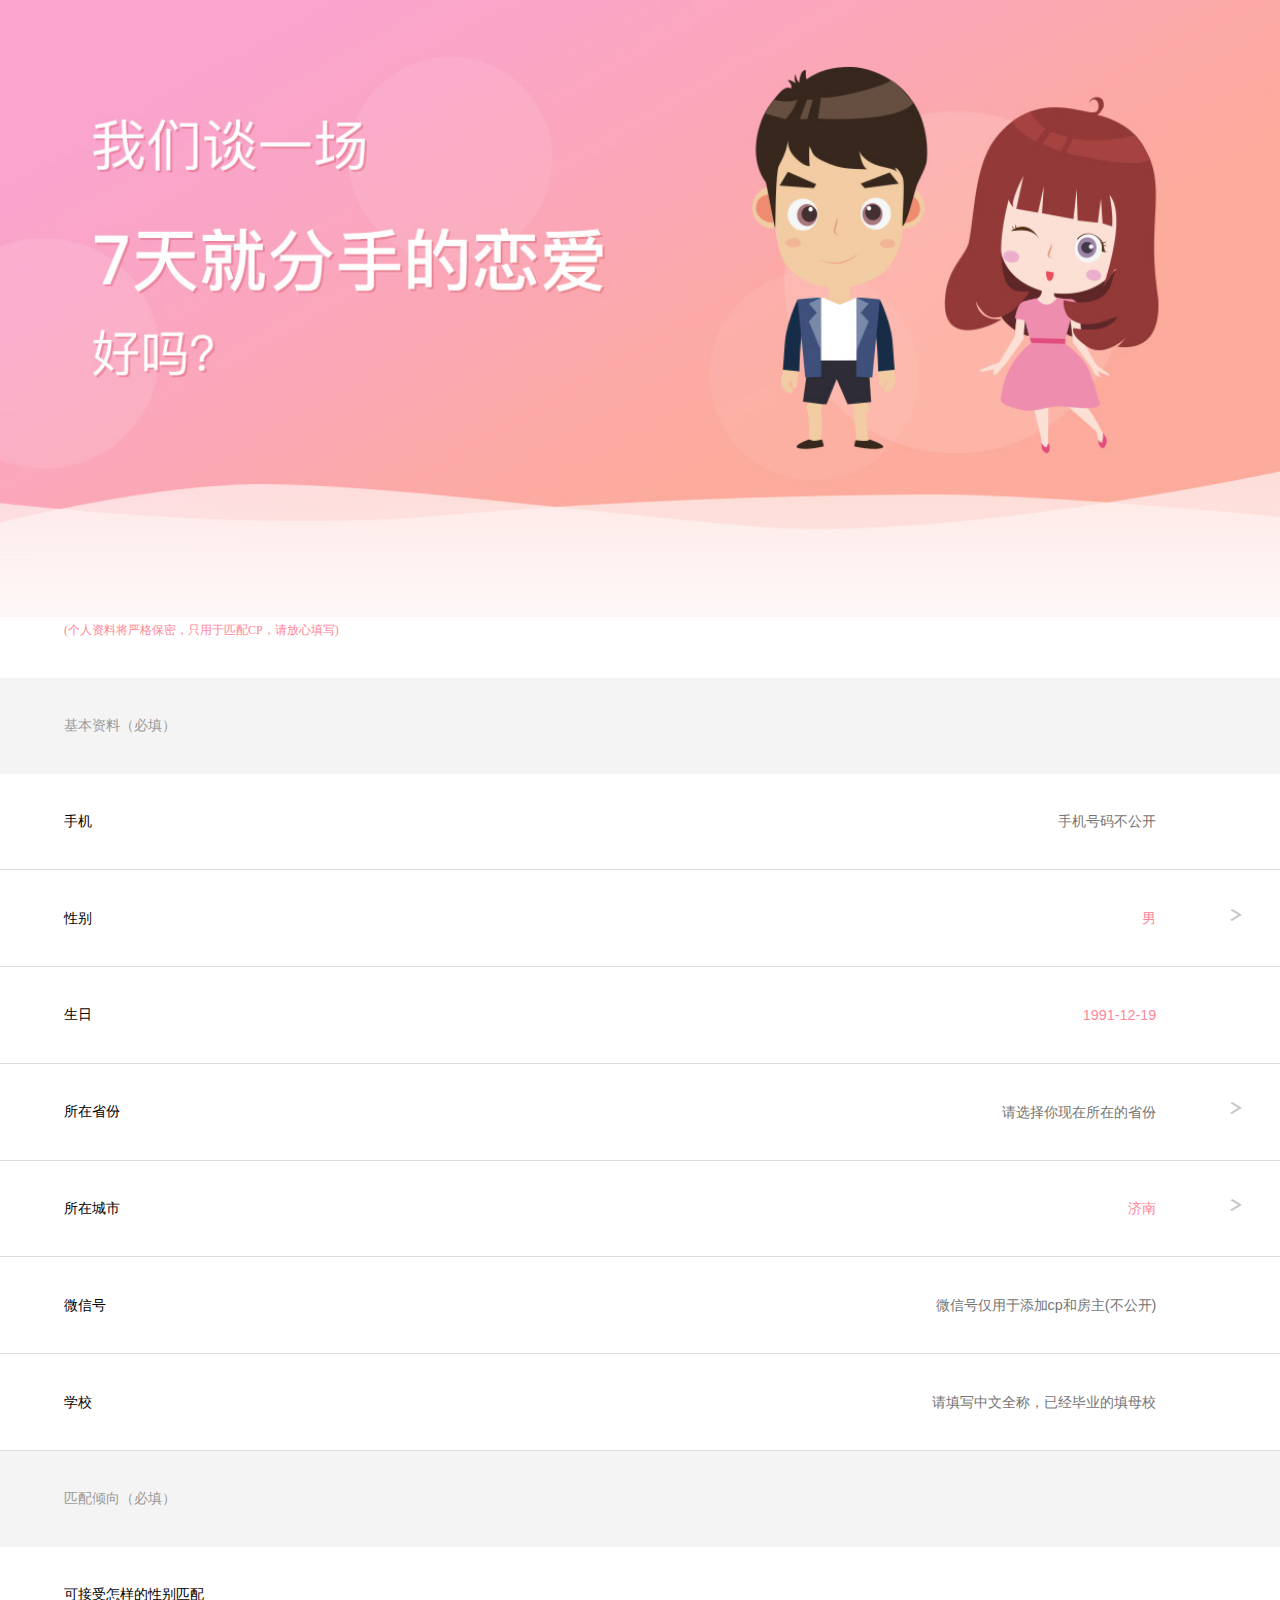
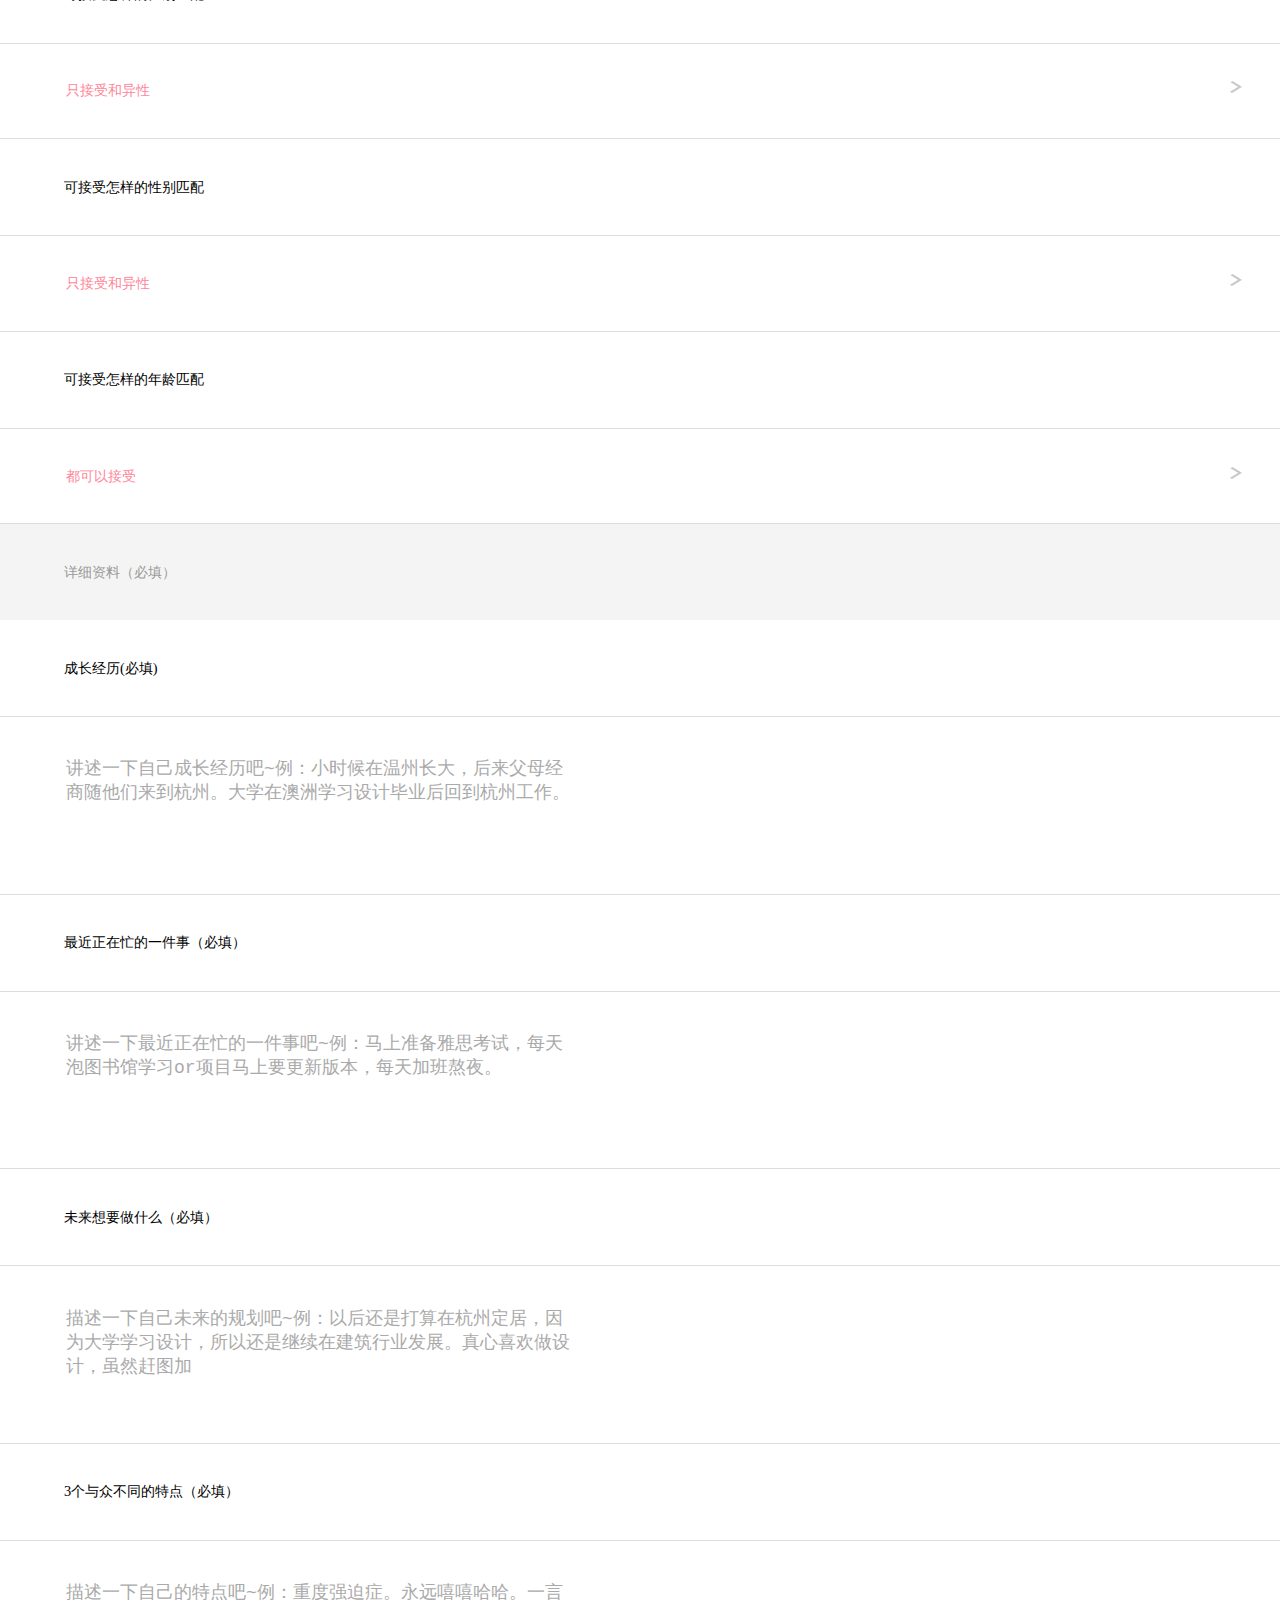
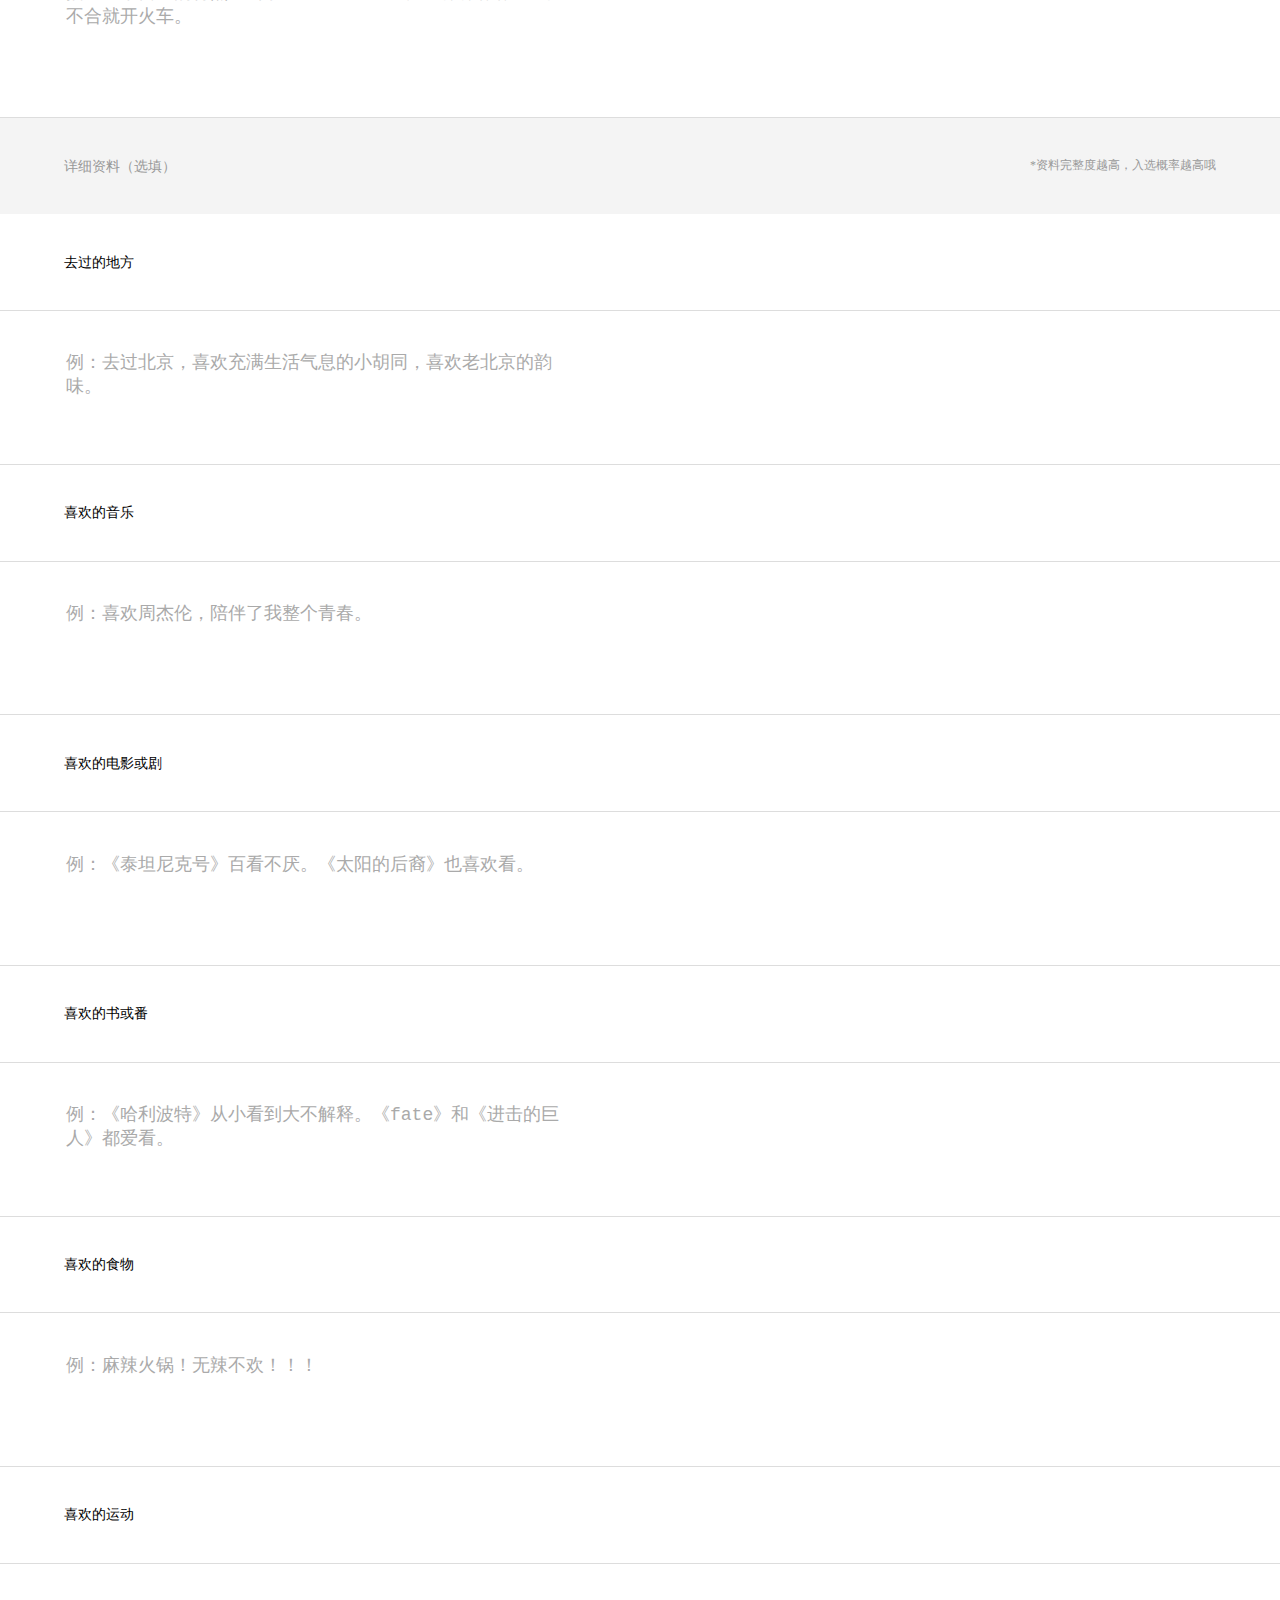
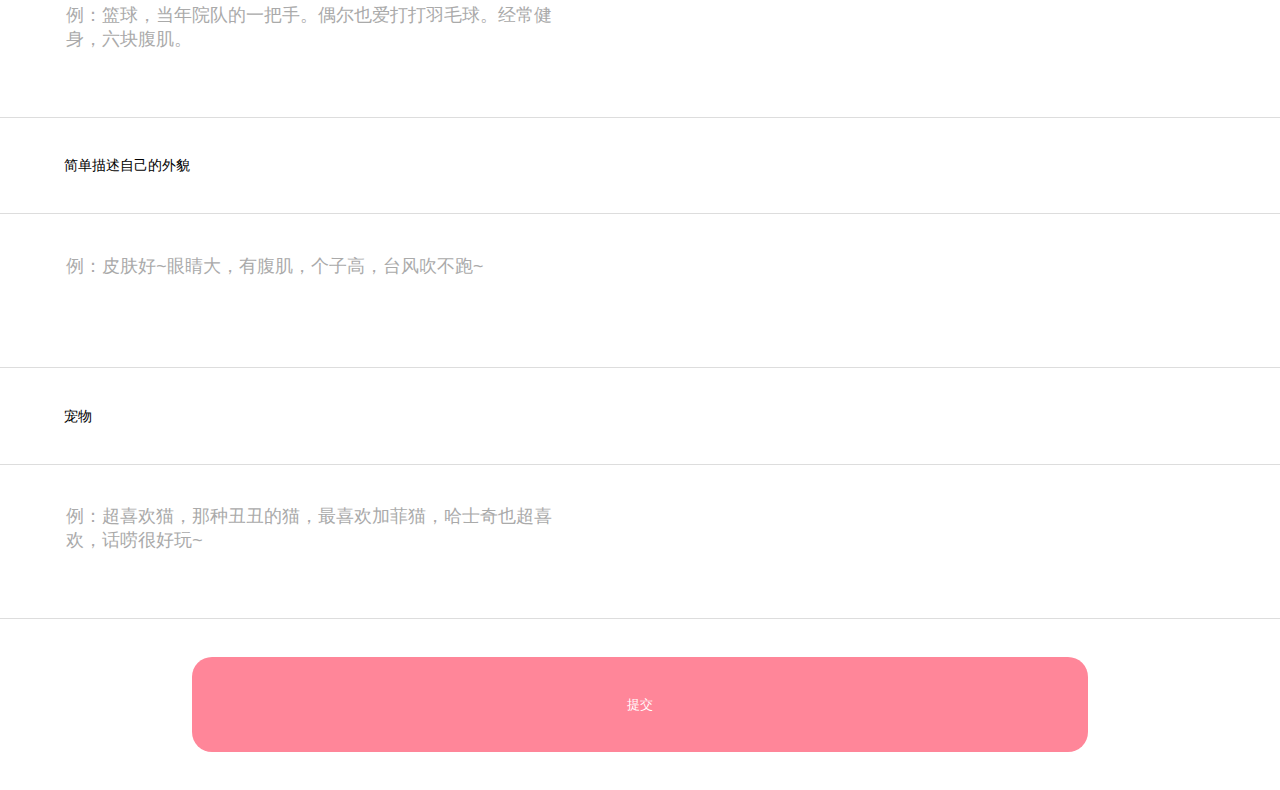
==== informationToFillOut.html @ b763f06e "qtqy" ====
<!DOCTYPE html>
<html>
<head lang="en">
    <meta charset="UTF-8">
    <meta name="viewport"
          content="width=device-width, user-scalable=no, initial-scale=1.0, maximum-scale=1.0, minimum-scale=1.0"/>
    <title>资料填写</title>
    <link rel="stylesheet" href="css/informationToFillOut.css"/>
    <script src="js/severDaysLovers.js"></script>
</head>
<body>
    <header id="head">
        <img src="image/banner.jpg" class="background-pic" alt=""/>
    </header>
    <section id="main">
        <p class="text-pink">(个人资料将严格保密，只用于匹配CP，请放心填写)</p>

        <form action="" id="form">
            <div id="basicInformation">
                <div class="title">基本资料（必填）</div>
                <ul >
                    <li>
                        <label for="phone" class="left">
                            手机
                            <input type="text" name="phone" class="right" id="phone" value="" placeholder="手机号码不公开"/>
                        </label>

                    </li>
                    <li>
                        <label for="gender">
                            性别
                            <input type="text" id="gender" name="gender" class="text-pink" value="男" placeholder=""/>
                        </label>

                        <img src="image/right.png" class="img" alt=""/>
                    </li>
                    <li>
                        <label for="birthday">
                            生日
                            <input type="text" name="birthday" id="birthday" class="text-pink" value="1991-12-19" placeholder=""/>
                        </label>

                    </li>
                    <li>
                        <label for="provinces">
                            所在省份
                            <input type="text" name="provinces" id="provinces" value="" placeholder="请选择你现在所在的省份"/>
                        </label>
                        <img src="image/right.png" class="img" alt=""/>
                    </li>
                    <li>
                        <label for="city">
                            所在城市
                            <input type="text" name="city" id="city" class="text-pink " value="济南" placeholder=""/>
                        </label>
                        <img src="image/right.png" class="img" alt=""/>
                    </li>
                    <li>
                        <label for="weChat">
                            微信号
                            <input type="text" name="weChat" id="weChat" value="" placeholder="微信号仅用于添加cp和房主(不公开)"/>
                        </label>

                    </li>
                    <li>
                        <label for="school">
                            学校
                            <input type="text" name="school" id="school" value="" placeholder="请填写中文全称，已经毕业的填母校"/>
                        </label>

                    </li>
                </ul>
            </div>
            <div id="matchTheTendency">
                <div class="title">匹配倾向（必填）</div>
                <ul >
                    <li>
                        可接受怎样的性别匹配
                    </li>
                    <li>
                        <input type="text" name="genderMatching" id="genderMatching" class="text-pink" value="只接受和异性"/>
                        <img src="image/right.png" class="img" alt=""/>
                    </li>
                    <li>
                        可接受怎样的性别匹配
                    </li>
                    <li>
                        <input type="text"  class="text-pink" value="只接受和异性"/>
                        <img src="image/right.png" class="img" alt=""/>
                    </li>
                    <li>
                        可接受怎样的年龄匹配
                    </li>
                    <li>
                        <input type="text" name="ageMatching" id="ageMatching"  class="text-pink" value="都可以接受"/>
                        <img src="image/right.png" class="img" alt=""/>
                    </li>

                </ul>
            </div>
            <div id="detailedInformationMandatory">
                <div class="title">详细资料（必填）</div>
                <ul >
                    <li>
                        成长经历(必填)
                    </li>
                    <li>
                        <textarea name="experience" id="experience" cols="45" rows="4">讲述一下自己成长经历吧~例：小时候在温州长大，后来父母经商随他们来到杭州。大学在澳洲学习设计毕业后回到杭州工作。
                        </textarea>
                    </li>
                    <li>
                        最近正在忙的一件事（必填）
                    </li>
                    <li>
                        <textarea name="things" id="things" cols="45" rows="4">讲述一下最近正在忙的一件事吧~例：马上准备雅思考试，每天泡图书馆学习or项目马上要更新版本，每天加班熬夜。
                        </textarea>
                    </li>
                    <li>
                        未来想要做什么（必填）
                    </li>
                    <li>
                        <textarea name="future" id="future" cols="45" rows="4">描述一下自己未来的规划吧~例：以后还是打算在杭州定居，因为大学学习设计，所以还是继续在建筑行业发展。真心喜欢做设计，虽然赶图加
                        </textarea>
                    </li>
                    <li>
                        3个与众不同的特点（必填）
                    </li>
                    <li>
                        <textarea name="characteristic" id="characteristic" cols="45" rows="4">描述一下自己的特点吧~例：重度强迫症。永远嘻嘻哈哈。一言不合就开火车。
                        </textarea>
                    </li>
                </ul>
            </div>
            <div id="detailedInformationOptional">
                <div class="title">
                    <span class="left">详细资料（选填）</span>
                    <p class="right">*资料完整度越高，入选概率越高哦</p>
                </div>
                <ul >
                    <li>
                        去过的地方
                    </li>
                    <li>
                        <textarea name="place" id="place" cols="45" rows="3">例：去过北京，喜欢充满生活气息的小胡同，喜欢老北京的韵味。</textarea>
                    </li>
                    <li>
                        喜欢的音乐
                    </li>
                    <li>
                        <textarea name="music" id="music" cols="45" rows="3">例：喜欢周杰伦，陪伴了我整个青春。</textarea>
                    </li>
                    <li>
                        喜欢的电影或剧
                    </li>
                    <li>
                        <textarea name="movie" id="movie" cols="45" rows="3">例：《泰坦尼克号》百看不厌。《太阳的后裔》也喜欢看。</textarea>
                    </li>
                    <li>
                        喜欢的书或番
                    </li>
                    <li>
                        <textarea name="book" id="book" cols="45" rows="3">例：《哈利波特》从小看到大不解释。《fate》和《进击的巨人》都爱看。</textarea>
                    </li>
                    <li>
                        喜欢的食物
                    </li>
                    <li>
                        <textarea name="food" id="food" cols="45" rows="3">例：麻辣火锅！无辣不欢！！！</textarea>
                    </li>
                    <li>
                        喜欢的运动
                    </li>
                    <li>
                        <textarea name="movement" id="movement" cols="45" rows="3">例：篮球，当年院队的一把手。偶尔也爱打打羽毛球。经常健身，六块腹肌。</textarea>
                    </li>
                    <li>
                        简单描述自己的外貌
                    </li>
                    <li>
                        <textarea name="appearance" id="appearance" cols="45" rows="3">例：皮肤好~眼睛大，有腹肌，个子高，台风吹不跑~</textarea>
                    </li>

                    <li>
                        宠物
                    </li>
                    <li>
                        <textarea name="pet" id="pet" cols="45" rows="3">例：超喜欢猫，那种丑丑的猫，最喜欢加菲猫，哈士奇也超喜欢，话唠很好玩~</textarea>
                    </li>
                </ul>
            </div>
            <button>提交</button>
        </form>

    </section>




</body>
</html>
---- css/informationToFillOut.css ----
/*通锟斤拷*/
@charset "utf-8";
/* CSS Document */

ul, li, div, p, body, h1, h2, h3, h4, h5, h6, dl, dt, dd {
    margin: 0;
    padding: 0;
}
li {
    list-style: none;
}
a {
    text-decoration: none;
}
a:link{
    text-decoration: none;
}
/*input {*/
    /*-webkit-appearance: none;*/
    /*outline: none*/
/*}*/
h1, h2, h3, h4, h5,b,i,small{
    font-style: normal;
    font-weight: normal;
}
* {
    outline: none;
    box-sizing: border-box;
}

body{
    margin: 0 auto;
}
html {
    font-size: 12px;
}
.left{
    float: left;
}
.right{
    float: right;
}
@media screen and (max-width:359px) and (orientation:portrait) {
    html { font-size: 64%; }
}
@media screen and (min-width:360px) and (max-width:374px) and (orientation:portrait) {
    html { font-size: 72%; }
}
@media screen and (min-width:384px) and (max-width:399px) and (orientation:portrait) {
    html { font-size: 78%; }
}
@media screen and (min-width:400px) and (max-width:413px) and (orientation:portrait) {
    html { font-size: 82.33%; }
}
@media screen and (min-width:414px) and (max-width:431px) and (orientation:portrait){
    html { font-size: 83%; }
}
@media screen and (min-width:432px) and (max-width:479px) and (orientation:portrait){
    html { font-size:98%; }
}
@media screen and (min-width:480px)and (max-width:639px) and (orientation:portrait){
    html{ font-size:120%;}
}
@media screen and (min-width:640px) and (orientation:portrait){
    html{ font-size:155.33%;}
}
.background-pic{
    background-size:cover;
    background-attachment: fixed;
    width: 100%;
    height: 100%;
    position: relative;
    top:0;
    left:0;
    right:0;
    bottom:0

}
#main{

}
#main>p{
    margin: 0 5%;
    padding-bottom: 3%;
}
.text-pink{
    color: #ff8699;
}

.title{
    background-color:#f4f4f4;
    color: #999;
    /*margin: 0 5%;*/
    padding:3% 5%;
}
#form{
    font-size: 1.2rem;
}
#form li{
    padding: 3% 5%;
    display: flex;
    justify-content: space-between;
    border-bottom: 1px solid #ddd;
    position: relative;
}
#form label{
    width: 95%;
    display: flex;
    justify-content: space-between;
}
ul{
    /*margin: 0 5%;*/
}
.img{
    width: 1rem;
    height: 1rem;
    vertical-align: middle;
    position: absolute;
    right: 3%;
    top: 40%;
}
#basicInformation input{
    width: 73%;

}

input{
    border: none;
    text-align: right;
    font-size: 1.2rem;
}
#matchTheTendency input{
    text-align: left;
}
textarea {
    resize: none;
    border: none;
    color: #aaa;
    font-size: 1.5rem;
    line-height: 2rem;
}
div.title:after{
    content: "";
    display: table;
    clear: both;
}
#detailedInformationOptional p{
    font-size: 1rem;
}
button{
    background-color: #ff8699;
    width: 70%;
    border-radius: 20px;
    margin: 3% 15%;
    list-style-type:none;
    border: none;
    color: #fff;
    padding: 3% 0;
}
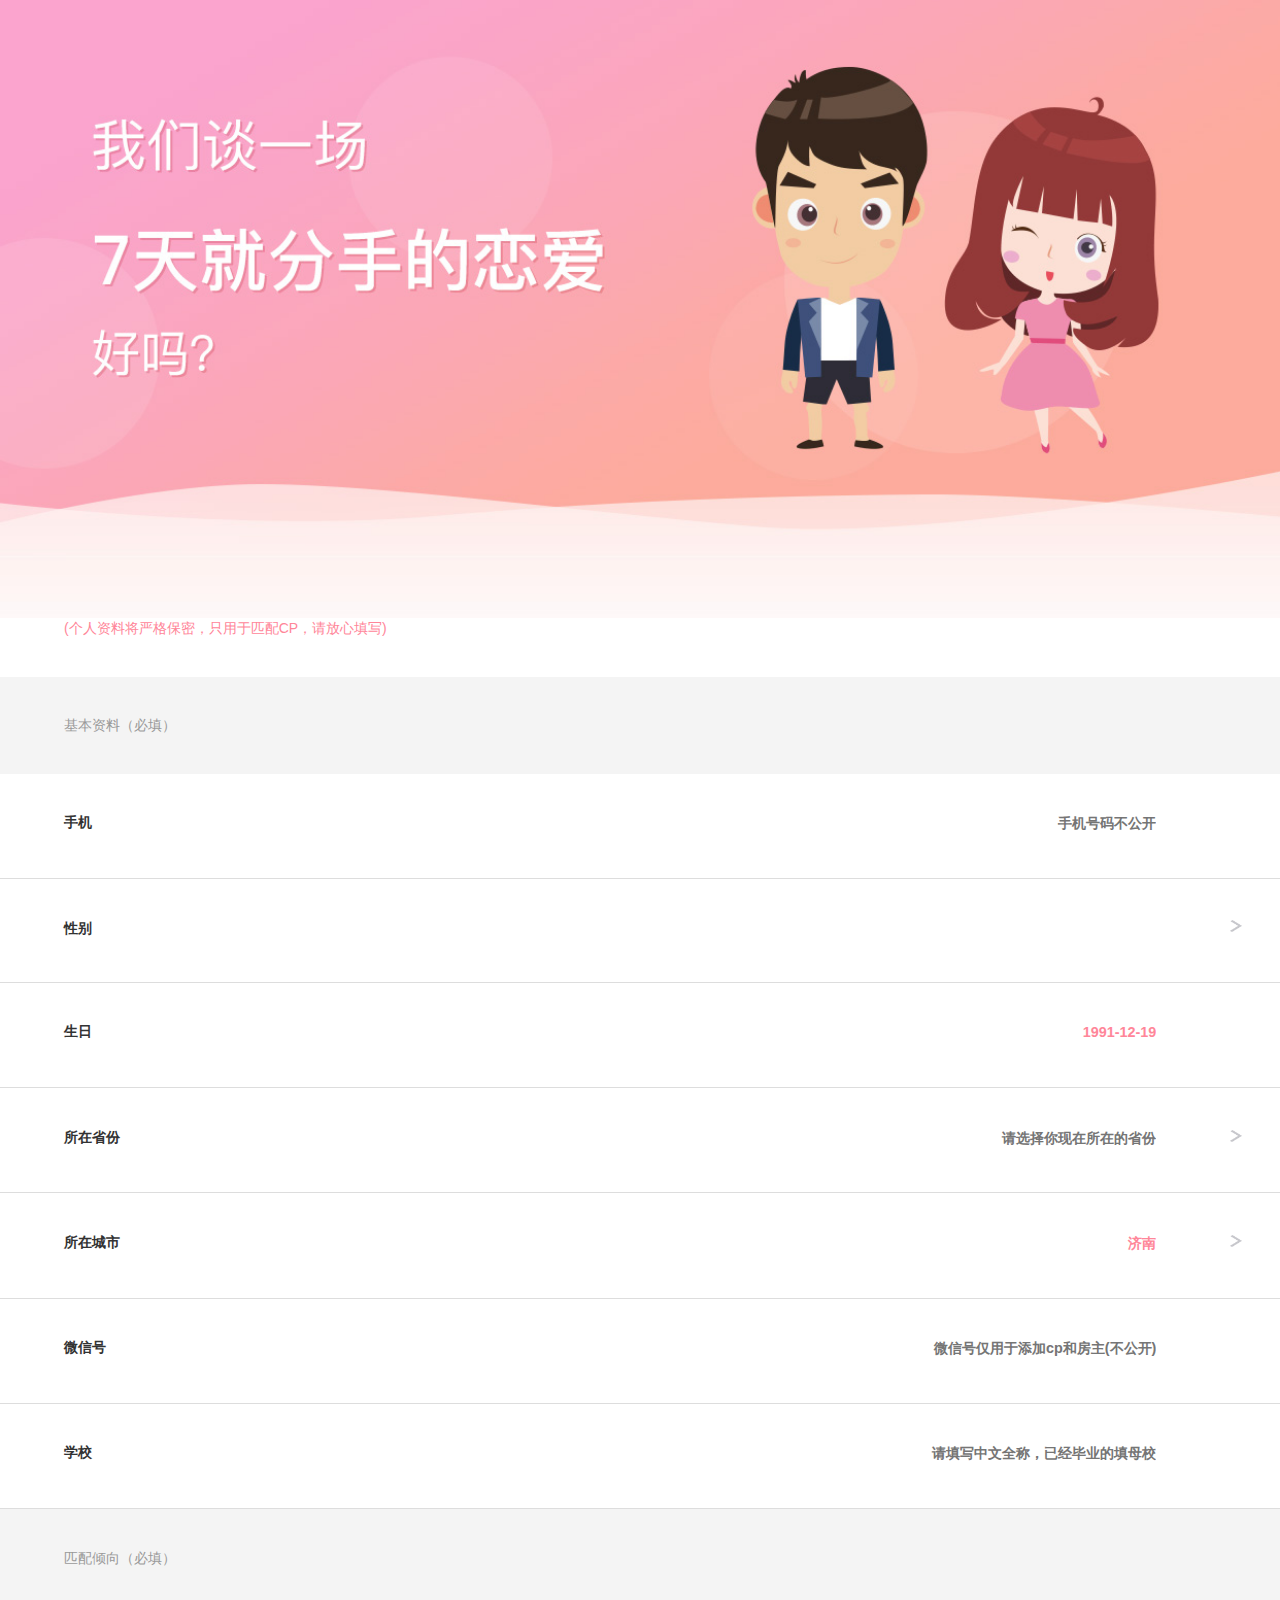
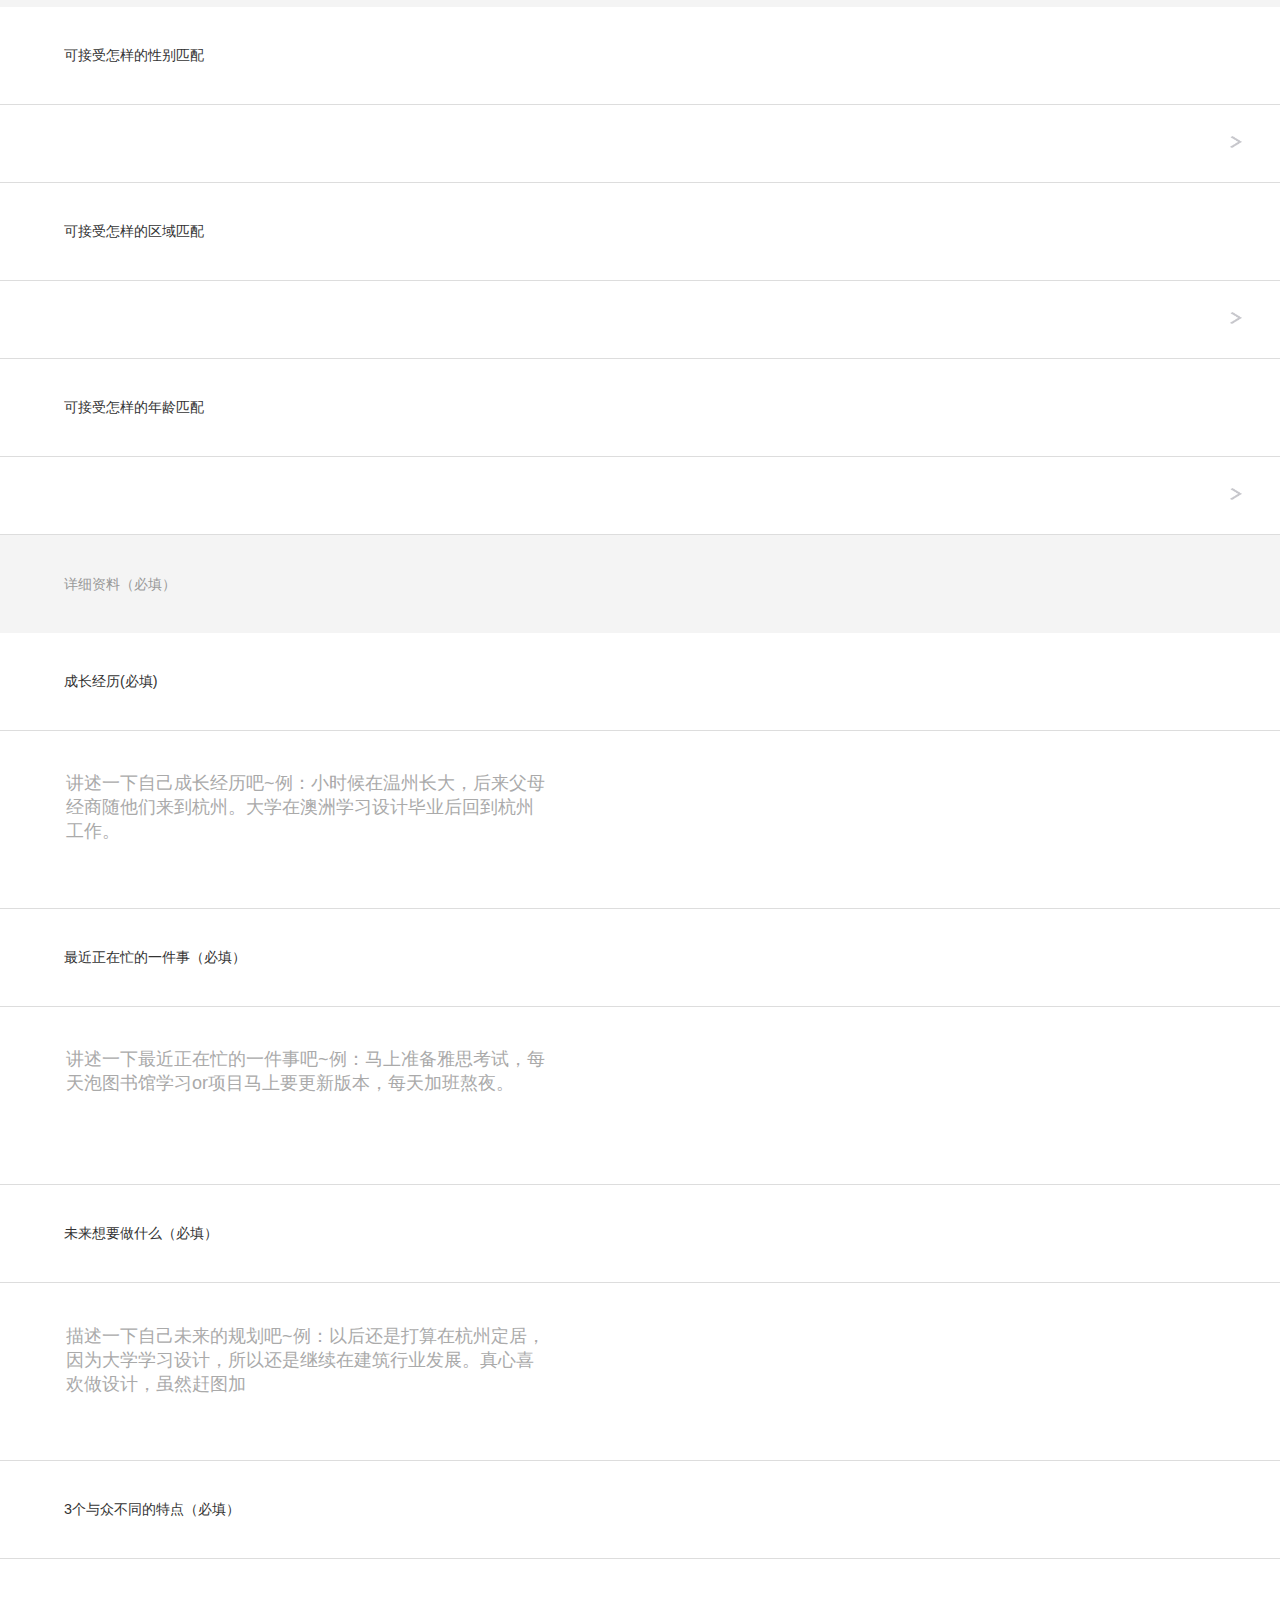
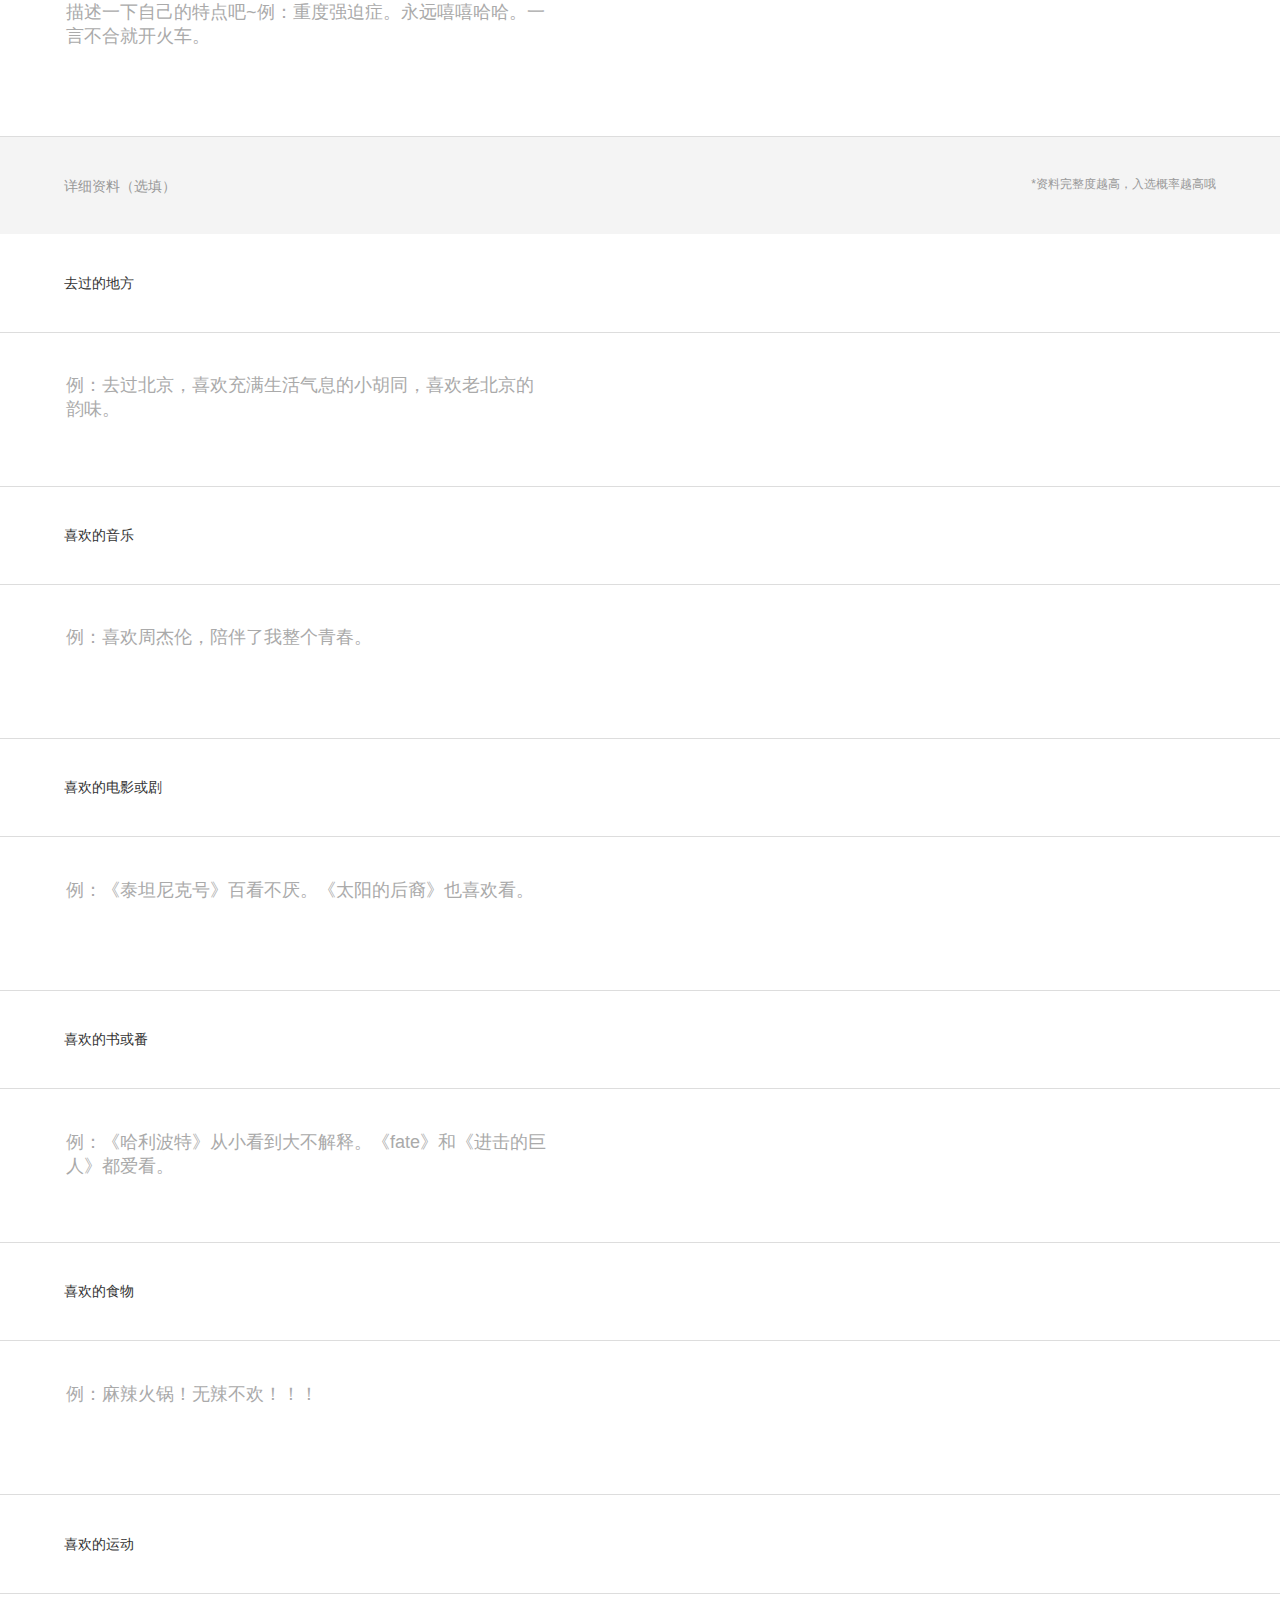
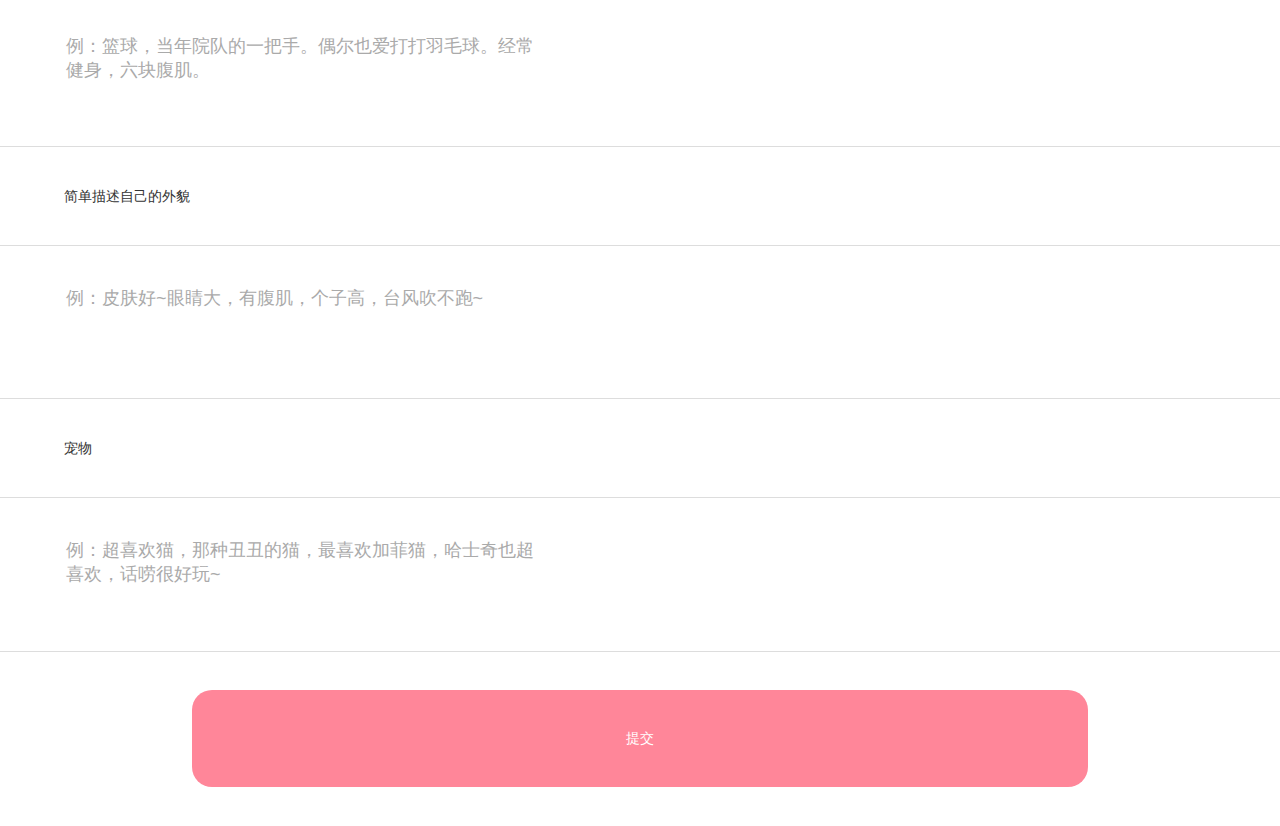
==== commit e40e897f: "qtqy" ====
--- a/informationToFillOut.html
+++ b/informationToFillOut.html
@@ -5,8 +5,10 @@
     <meta name="viewport"
           content="width=device-width, user-scalable=no, initial-scale=1.0, maximum-scale=1.0, minimum-scale=1.0"/>
     <title>资料填写</title>
+    <link rel="stylesheet" href="css/bootstrap.min.css"/>
+    <link rel="stylesheet" href="css/mobiscroll-2.13.2.full.min.css"/>
     <link rel="stylesheet" href="css/informationToFillOut.css"/>
-    <script src="js/severDaysLovers.js"></script>
+
 </head>
 <body>
     <header id="head">
@@ -26,15 +28,20 @@
                         </label>
 
                     </li>
-                    <li>
+                    <li id="sex">
                         <label for="gender">
                             性别
-                            <input type="text" id="gender" name="gender" class="text-pink" value="男" placeholder=""/>
-                        </label>
-
-                        <img src="image/right.png" class="img" alt=""/>
-                    </li>
-                    <li>
+                            <!--<input type="text" id="gender" name="gender" class="text-pink" value="" placeholder=""/>-->
+                            <ul id="sex-list" style="display: none">
+                                <li>男</li>
+                                <li>女</li>
+                            </ul>
+                        </label>
+                        <img src="image/right.png"   class="img" alt=""/>
+
+                    </li>
+
+                    <li id="data">
                         <label for="birthday">
                             生日
                             <input type="text" name="birthday" id="birthday" class="text-pink" value="1991-12-19" placeholder=""/>
@@ -47,6 +54,7 @@
                             <input type="text" name="provinces" id="provinces" value="" placeholder="请选择你现在所在的省份"/>
                         </label>
                         <img src="image/right.png" class="img" alt=""/>
+
                     </li>
                     <li>
                         <label for="city">
@@ -77,23 +85,37 @@
                     <li>
                         可接受怎样的性别匹配
                     </li>
-                    <li>
-                        <input type="text" name="genderMatching" id="genderMatching" class="text-pink" value="只接受和异性"/>
-                        <img src="image/right.png" class="img" alt=""/>
-                    </li>
-                    <li>
-                        可接受怎样的性别匹配
-                    </li>
-                    <li>
-                        <input type="text"  class="text-pink" value="只接受和异性"/>
-                        <img src="image/right.png" class="img" alt=""/>
+                    <li id="genderMatching">
+                        <!--<input type="text" name="genderMatching"  class="text-pink" value="只接受和异性"/>-->
+                        <img src="image/right.png" class="img" alt=""/>
+                        <ul id="gender-list" style="display: none">
+                            <li>只接受和异性</li>
+                            <li>只接受和同性</li>
+                        </ul>
+                    </li>
+                    <li>
+                        可接受怎样的区域匹配
+                    </li>
+                    <li id="area">
+                        <!--<input type="text"  name="area" id="area" class="text-pink" value="都可以接受"/>-->
+                        <img src="image/right.png" class="img" alt=""/>
+                        <ul id="area-list" style="display: none">
+                            <li>都可以接受</li>
+                            <li>只接受同城</li>
+                            <li>只接受异地</li>
+                        </ul>
                     </li>
                     <li>
                         可接受怎样的年龄匹配
                     </li>
-                    <li>
-                        <input type="text" name="ageMatching" id="ageMatching"  class="text-pink" value="都可以接受"/>
-                        <img src="image/right.png" class="img" alt=""/>
+                    <li id="ageMatching">
+                        <!--<input type="text" name="ageMatching" id="ageMatching"  class="text-pink" value="都可以接受"/>-->
+                        <img src="image/right.png" class="img" alt=""/>
+                        <ul id="age-list" style="display: none">
+                            <li>都可以接受</li>
+                            <li>只接受比自己大的</li>
+                            <li>只接受比自己小的</li>
+                        </ul>
                     </li>
 
                 </ul>
@@ -188,13 +210,16 @@
                     </li>
                 </ul>
             </div>
-            <button>提交</button>
+            <button type="submit">提交</button>
         </form>
 
     </section>
 
 
-
+    <script type="text/javascript" src="js/jquery-1.12.3.min.js"></script>
+    <script type="text/javascript" src="js/bootstrap.min.js"> </script>
+    <script type="text/javascript" src="js/mobiscroll-2.13.2.full.min.js"> </script>
+    <script type="text/javascript" src="js/severDaysLovers.js"></script>
 
 </body>
 </html>--- a/css/mobiscroll-2.13.2.full.min.css
+++ b/css/mobiscroll-2.13.2.full.min.css
@@ -0,0 +1,3 @@
+/*! Mobiscroll v2.13.2 | (c) 2011, 2014 Acid Media, Inc. */
+
+.dw-trans .dw-persp{overflow:hidden;-webkit-perspective:1000px;-moz-perspective:1000px;perspective:1000px}.dw-trans .dw,.dw-trans .dwo{-webkit-animation-fill-mode:forwards;-webkit-animation-duration:200ms;-moz-animation-fill-mode:forwards;-moz-animation-duration:200ms;animation-fill-mode:forwards;animation-duration:200ms}.dw-trans .dwo{-webkit-backface-visibility:hidden}.dw-in .dw{-webkit-animation-timing-function:ease-out;-moz-animation-timing-function:ease-out;animation-timing-function:ease-out}.dw-out .dw{-webkit-animation-timing-function:ease-in;-moz-animation-timing-function:ease-in;animation-timing-function:ease-in}.dw-in .dwo{-webkit-animation-name:dw-f-in;-moz-animation-name:dw-f-in;animation-name:dw-f-in}.dw-out .dwo{-webkit-animation-name:dw-f-out;-moz-animation-name:dw-f-out;animation-name:dw-f-out}.dw-fade,.dw-flip,.dw-slidedown,.dw-slidehorizontal,.dw-slideup,.dw-slidevertical,.dw-swing{-webkit-backface-visibility:hidden;-webkit-transform:translateX(0);-moz-backface-visibility:hidden;-moz-transform:translateX(0);backface-visibility:hidden;transform:translateX(0)}.dw-fade,.dw-slidedown,.dw-slidehorizontal,.dw-slideup,.dw-slidevertical,.dw-swing{-webkit-transform-origin:0 0;-moz-transform-origin:0 0;transform-origin:0 0}.dw-flip,.dw-pop{-webkit-transform-origin:50% 50%;-moz-transform-origin:50% 50%;transform-origin:50% 50%}.dw-in .dw-pop{opacity:1;-webkit-animation-name:dw-p-in;-webkit-transform:scale(1);-moz-animation-name:dw-p-in;-moz-transform:scale(1);transform:scale(1);animation-name:dw-p-in}.dw-out .dw-pop{opacity:0;-webkit-animation-name:dw-p-out;-moz-animation-name:dw-p-out;animation-name:dw-p-out}.dw-in .dw-flip{opacity:1;-webkit-animation-name:dw-fl-in;-webkit-transform:scale(1);-moz-animation-name:dw-fl-in;-moz-transform:scale(1);animation-name:dw-fl-in;transform:scale(1)}.dw-out .dw-flip{opacity:0;animation-name:dw-fl-out;-webkit-animation-name:dw-fl-out;-moz-animation-name:dw-fl-out}.dw-in .dw-swing{opacity:1;-webkit-animation-name:dw-sw-in;-webkit-transform:scale(1);-moz-animation-name:dw-sw-in;-moz-transform:scale(1);transform:scale(1);animation-name:dw-sw-in}.dw-out .dw-swing{opacity:0;-webkit-animation-name:dw-sw-out;-moz-animation-name:dw-sw-out;animation-name:dw-sw-out}.dw-in .dw-slidehorizontal{opacity:1;-webkit-animation-name:dw-sh-in;-webkit-transform:scale(1);-moz-animation-name:dw-sh-in;-moz-transform:scale(1);transform:scale(1);animation-name:dw-sh-in}.dw-out .dw-slidehorizontal{opacity:0;-webkit-animation-name:dw-sh-out;-moz-animation-name:dw-sh-out;animation-name:dw-sh-out}.dw-in .dw-slidevertical{opacity:1;-webkit-animation-name:dw-sv-in;-webkit-transform:scale(1);-moz-animation-name:dw-sv-in;-moz-transform:scale(1);animation-name:dw-sv-in;transform:scale(1)}.dw-out .dw-slidevertical{opacity:0;-webkit-animation-name:dw-sv-out;-moz-animation-name:dw-sv-out;animation-name:dw-sv-out}.dw-in .dw-slidedown{-webkit-animation-name:dw-sd-in;-webkit-transform:scale(1);-moz-animation-name:dw-sd-in;-moz-transform:scale(1);animation-name:dw-sd-in;transform:scale(1)}.dw-out .dw-slidedown{animation-name:dw-sd-out;-webkit-animation-name:dw-sd-out;-webkit-transform:translateY(-100%);-moz-animation-name:dw-sd-out;-moz-transform:translateY(-100%)}.dw-in .dw-slideup{-webkit-animation-name:dw-su-in;-webkit-transform:scale(1);-moz-animation-name:dw-su-in;-moz-transform:scale(1);transform:scale(1);animation-name:dw-su-in}.dw-out .dw-slideup{animation-name:dw-su-out;-webkit-animation-name:dw-su-out;-webkit-transform:translateY(100%);-moz-animation-name:dw-su-out;-moz-transform:translateY(100%)}.dw-in .dw-fade{opacity:1;-webkit-animation-name:dw-f-in;-moz-animation-name:dw-f-in;animation-name:dw-f-in}.dw-out .dw-fade{opacity:0;-webkit-animation-name:dw-f-out;-moz-animation-name:dw-f-out;animation-name:dw-f-out}@keyframes dw-f-in{from{opacity:0}to{opacity:1}}@-webkit-keyframes dw-f-in{from{opacity:0}to{opacity:1}}@-moz-keyframes dw-f-in{from{opacity:0}to{opacity:1}}@keyframes dw-f-out{from{visibility:visible;opacity:1}to{opacity:0}}@-webkit-keyframes dw-f-out{from{visibility:visible;opacity:1}to{opacity:0}}@-moz-keyframes dw-f-out{from{visibility:visible;opacity:1}to{opacity:0}}@keyframes dw-p-in{from{opacity:0;transform:scale(0.8)}to{opacity:1;transform:scale(1)}}@-webkit-keyframes dw-p-in{from{opacity:0;-webkit-transform:scale(0.8)}to{opacity:1;-webkit-transform:scale(1)}}@-moz-keyframes dw-p-in{from{opacity:0;-moz-transform:scale(0.8)}to{opacity:1;-moz-transform:scale(1)}}@keyframes dw-p-out{from{opacity:1;transform:scale(1)}to{opacity:0;transform:scale(0.8)}}@-webkit-keyframes dw-p-out{from{opacity:1;-webkit-transform:scale(1)}to{opacity:0;-webkit-transform:scale(0.8)}}@-moz-keyframes dw-p-out{from{opacity:1;-moz-transform:scale(1)}to{opacity:0;-moz-transform:scale(0.8)}}@keyframes dw-fl-in{from{opacity:0;transform:rotateY(90deg)}to{opacity:1;transform:rotateY(0)}}@-webkit-keyframes dw-fl-in{from{opacity:0;-webkit-transform:rotateY(90deg)}to{opacity:1;-webkit-transform:rotateY(0)}}@-moz-keyframes dw-fl-in{from{opacity:0;-moz-transform:rotateY(90deg)}to{opacity:1;-moz-transform:rotateY(0)}}@keyframes dw-fl-out{from{opacity:1;transform:rotateY(0deg)}to{opacity:0;transform:rotateY(-90deg)}}@-webkit-keyframes dw-fl-out{from{opacity:1;-webkit-transform:rotateY(0deg)}to{opacity:0;-webkit-transform:rotateY(-90deg)}}@-moz-keyframes dw-fl-out{from{opacity:1;-moz-transform:rotateY(0deg)}to{opacity:0;-moz-transform:rotateY(-90deg)}}@keyframes dw-sw-in{from{opacity:0;transform:rotateY(-90deg)}to{opacity:1;transform:rotateY(0deg)}}@-webkit-keyframes dw-sw-in{from{opacity:0;-webkit-transform:rotateY(-90deg)}to{opacity:1;-webkit-transform:rotateY(0deg)}}@-moz-keyframes dw-sw-in{from{opacity:0;-moz-transform:rotateY(-90deg)}to{opacity:1;-moz-transform:rotateY(0deg)}}@keyframes dw-sw-out{from{opacity:1;transform:rotateY(0deg)}to{opacity:0;transform:rotateY(-90deg)}}@-webkit-keyframes dw-sw-out{from{opacity:1;-webkit-transform:rotateY(0deg)}to{opacity:0;-webkit-transform:rotateY(-90deg)}}@-moz-keyframes dw-sw-out{from{opacity:1;-moz-transform:rotateY(0deg)}to{opacity:0;-moz-transform:rotateY(-90deg)}}@keyframes dw-sh-in{from{opacity:0;transform:translateX(-100%)}to{opacity:1;transform:translateX(0)}}@-webkit-keyframes dw-sh-in{from{opacity:0;-webkit-transform:translateX(-100%)}to{opacity:1;-webkit-transform:translateX(0)}}@-moz-keyframes dw-sh-in{from{opacity:0;-moz-transform:translateX(-100%)}to{opacity:1;-moz-transform:translateX(0)}}@keyframes dw-sh-out{from{opacity:1;transform:translateX(0)}to{opacity:0;transform:translateX(100%)}}@-webkit-keyframes dw-sh-out{from{opacity:1;-webkit-transform:translateX(0)}to{opacity:0;-webkit-transform:translateX(100%)}}@-moz-keyframes dw-sh-out{from{opacity:1;-moz-transform:translateX(0)}to{opacity:0;-moz-transform:translateX(100%)}}@keyframes dw-sv-in{from{opacity:0;transform:translateY(-100%)}to{opacity:1;transform:translateY(0)}}@-webkit-keyframes dw-sv-in{from{opacity:0;-webkit-transform:translateY(-100%)}to{opacity:1;-webkit-transform:translateY(0)}}@-moz-keyframes dw-sv-in{from{opacity:0;-moz-transform:translateY(-100%)}to{opacity:1;-moz-transform:translateY(0)}}@keyframes dw-sv-out{from{opacity:1;transform:translateY(0)}to{opacity:0;transform:translateY(100%)}}@-webkit-keyframes dw-sv-out{from{opacity:1;-webkit-transform:translateY(0)}to{opacity:0;-webkit-transform:translateY(100%)}}@-moz-keyframes dw-sv-out{from{opacity:1;-moz-transform:translateY(0)}to{opacity:0;-moz-transform:translateY(100%)}}@keyframes dw-sd-in{from{transform:translateY(-100%)}to{transform:translateY(0)}}@-webkit-keyframes dw-sd-in{from{opacity:1;-webkit-transform:translateY(-100%)}to{opacity:1;-webkit-transform:translateY(0)}}@-moz-keyframes dw-sd-in{from{-moz-transform:translateY(-100%)}to{-moz-transform:translateY(0)}}@keyframes dw-sd-out{from{transform:translateY(0)}to{transform:translateY(-100%)}}@-webkit-keyframes dw-sd-out{from{opacity:1;-webkit-transform:translateY(0)}to{opacity:1;-webkit-transform:translateY(-100%)}}@-moz-keyframes dw-sd-out{from{-moz-transform:translateY(0)}to{-moz-transform:translateY(-100%)}}@keyframes dw-su-in{from{transform:translateY(100%)}to{transform:translateY(0)}}@-webkit-keyframes dw-su-in{from{opacity:1;-webkit-transform:translateY(100%)}to{opacity:1;-webkit-transform:translateY(0)}}@-moz-keyframes dw-su-in{from{-moz-transform:translateY(100%)}to{-moz-transform:translateY(0)}}@keyframes dw-su-out{from{transform:translateY(0)}to{transform:translateY(100%)}}@-webkit-keyframes dw-su-out{from{opacity:1;-webkit-transform:translateY(0)}to{opacity:1;-webkit-transform:translateY(100%)}}@-moz-keyframes dw-su-out{from{-moz-transform:translateY(0)}to{-moz-transform:translateY(100%)}}.dw,.dwo{-webkit-tap-highlight-color:rgba(0,0,0,0)}.dw{max-width:98%;position:absolute;top:0;left:0;z-index:2;font-size:12px;text-shadow:none;-webkit-user-select:none;-moz-user-select:none;-ms-user-select:none;-ms-touch-action:none;user-select:none}.dw:focus{outline:0}.dw-rtl{direction:rtl}.dw,.dwbc{-webkit-box-sizing:border-box;-moz-box-sizing:border-box;box-sizing:border-box}.dwwr{min-width:170px;zoom:1;overflow:hidden;text-align:center;font-family:arial,verdana,sans-serif}.dw-persp,.dwo{width:100%;height:100%;position:absolute;top:0;left:0}.dw-persp{z-index:99998}.dwo{z-index:1;background:#000;background:rgba(0,0,0,.7);filter:Alpha(Opacity=70)}.dw-liq .dw{max-width:100%}.dw-bottom .dw,.dw-top .dw{width:100%;max-width:100%}.dw-inline .dw{position:static;display:inline-block;max-width:100%}.dw-inline.dw-liq .dw-persp .dw{display:block}.dw-inline .dw-persp{position:static}.dw-bubble .dw{margin:20px 0}.dw-bubble .dw-arrw{position:absolute;left:0;width:100%}.dw-bubble-top .dw-arrw{bottom:-36px}.dw-bubble-bottom .dw-arrw{top:-36px}.dw-bubble .dw-arrw-i{margin:0 30px;position:relative;height:36px}.dw-bubble .dw-arr{display:block}.dw-arr{display:none;position:absolute;left:0;width:0;height:0;border-width:18px;border-style:solid;margin-left:-18px}.dw-bubble-bottom .dw-arr{top:0}.dw-bubble-top .dw-arr{bottom:0}.dw-hidden{width:0;height:0;margin:0;padding:0;border:0;overflow:hidden}.dwb{overflow:hidden;display:block;text-decoration:none;white-space:nowrap;text-overflow:ellipsis;vertical-align:top}.dwb-e{cursor:pointer}.dwb-d{cursor:default}.dwbc{display:table;width:100%;text-align:center}.dwbw{vertical-align:top;display:table-cell;position:relative;z-index:5}.mbsc-mobiscroll .dwwr{min-width:220px;background:#f7f7f7;color:#454545;font-size:16px}.mbsc-mobiscroll .dwv{padding-top:.6666em;color:#4eccc4;font-size:.75em;text-transform:uppercase;line-height:2em}.mbsc-mobiscroll .dwbc{display:block;overflow:hidden;text-align:right;padding:0 .5em .5em}.mbsc-mobiscroll .dwbw{display:block;float:right}.mbsc-mobiscroll .dw-rtl .dwbw{float:left}.mbsc-mobiscroll .dwb{height:2.5em;line-height:2.5em;padding:0 1em;color:#4eccc4;text-transform:uppercase}.mbsc-mobiscroll .dwb-a{background:rgba(78,204,196,.3)}.mbsc-mobiscroll .dw-bubble-bottom .dw-arr{border-color:transparent transparent #f7f7f7}.mbsc-mobiscroll .dw-bubble-top .dw-arr{border-color:#f7f7f7 transparent transparent}.mbsc-android .dw{border:2px solid #555}.mbsc-android .dwv{padding:10px;border-bottom:1px solid #333;font-size:14px}.mbsc-android .dwwr{color:#fff;background:#000}.mbsc-android .dwbc{padding:4px 2px;background:#9c9c9c}.mbsc-android .dwb{height:40px;line-height:40px;padding:0 15px;margin:0 2px;font-size:14px;color:#000;background:#ccc;background:-webkit-gradient(linear,left bottom,left top,from(#ccc),to(#eee));background:-webkit-linear-gradient(#eee,#ccc);background:-moz-linear-gradient(#eee,#ccc);background:linear-gradient(#eee,#ccc);-webkit-box-shadow:0 1px 3px rgba(0,0,0,.5);box-shadow:0 1px 3px rgba(0,0,0,.5)}.mbsc-android .dw .dwb-a{background:#ffb25a;background:-webkit-gradient(linear,left bottom,left top,from(#ef6100),to(#ffb25a));background:-webkit-linear-gradient(#ffb25a,#ef6100);background:-moz-linear-gradient(#ffb25a,#ef6100);background:linear-gradient(#ffb25a,#ef6100)}.mbsc-android .dw-bubble-bottom .dw-arr{border-color:transparent transparent #000}.mbsc-android .dw-bubble-top .dw-arr{border-color:#9c9c9c transparent transparent}.mbsc-android.dw-bottom .dw,.mbsc-android.dw-top .dw{border-right:0;border-left:0}.mbsc-android.dw-top .dw{border-top:0}.mbsc-android.dw-bottom .dw{border-bottom:0}.mbsc-android-holo .dwwr{background:#292829;color:#fff;-webkit-border-radius:3px;border-radius:3px}.mbsc-android-holo .dwv{color:#31b6e7;line-height:36px;border-bottom:2px solid #31b6e7;font-size:18px}.mbsc-android-holo .dwbc{border-top:1px solid #424542}.mbsc-android-holo .dwb{height:36px;line-height:36px;color:#fff;font-size:14px}.mbsc-android-holo .dwb-a{background:#29799c}.mbsc-android-holo .dwbw .dwb{border-left:1px solid #424542}.mbsc-android-holo .dwbw:first-child .dwb{border:0;-webkit-border-radius:0 0 0 3px;border-radius:0 0 0 3px}.mbsc-android-holo .dwbw:last-child .dwb{-webkit-border-radius:0 0 3px;border-radius:0 0 3px}.mbsc-android-holo .dw-rtl .dwbw .dwb{border:0;border-right:1px solid #424542}.mbsc-android-holo .dw-rtl .dwbw:last-child .dwb{-webkit-border-radius:0 0 0 3px;border-radius:0 0 0 3px}.mbsc-android-holo .dw-rtl .dwbw:first-child .dwb{border:0;-webkit-border-radius:0 0 3px;border-radius:0 0 3px}.mbsc-android-holo.dw-bottom .dwbw .dwb,.mbsc-android-holo.dw-bottom .dwwr,.mbsc-android-holo.dw-liq .dwbw .dwb,.mbsc-android-holo.dw-liq .dwwr,.mbsc-android-holo.dw-top .dwbw .dwb,.mbsc-android-holo.dw-top .dwwr{-webkit-border-radius:0;border-radius:0}.mbsc-android-holo .dw-bubble-bottom .dw-arr{border-color:transparent transparent #292829}.mbsc-android-holo .dw-bubble-top .dw-arr{border-color:#292829 transparent transparent}.mbsc-android-holo-light .dwwr{background:#f5f5f5;color:#000}.mbsc-android-holo-light .dwbc{border-top:1px solid #dbdbdb}.mbsc-android-holo-light .dwb{color:#000}.mbsc-android-holo-light .dwb-a{color:#fff}.mbsc-android-holo-light .dwbw .dwb{border-left:1px solid #dbdbdb}.mbsc-android-holo-light .dwbw:first-child .dwb{border:0}.mbsc-android-holo-light .dw-rtl .dwbw .dwb{border:0;border-right:1px solid #dbdbdb}.mbsc-android-holo-light .dw-rtl .dwbw:first-child .dwb{border:0}.mbsc-android-holo-light .dw-bubble-bottom .dw-arr{border-color:transparent transparent #f5f5f5}.mbsc-android-holo-light .dw-bubble-top .dw-arr{border-color:#f5f5f5 transparent transparent}.mbsc-ios .dw{min-width:134px;border:1px solid #2d3034}.mbsc-ios .dwo{background:0 0}.mbsc-ios .dwwr{position:relative;padding:0 6px;margin-top:40px;background:-webkit-gradient(linear,left top,left bottom,from(#9f9fa6),color-stop(0.5,#484a55),color-stop(0.5,#272836),to(#282a39));background:-webkit-linear-gradient(#9f9fa6,#484a55 50%,#272836 50%,#282a39);background:-moz-linear-gradient(#9f9fa6,#484a55 50%,#272836 50%,#282a39);background:linear-gradient(#9f9fa6,#484a55 50%,#272836 50%,#282a39);background-color:#9f9fa6;background-repeat:no-repeat;color:#fff;overflow:visible}.mbsc-ios.dw-nobtn .dwwr{margin-top:0}.mbsc-ios .dwv{width:0;height:0;margin:0;padding:0;border:0;overflow:hidden}.mbsc-ios .dwbc{display:block;position:absolute;top:-40px;left:0;width:100%;height:28px;padding:5px 0;background:#454545;background:-webkit-gradient(linear,left top,left bottom,from(rgba(69,69,69,.7)),color-stop(0.5,rgba(37,37,37,.7)),color-stop(0.5,rgba(16,16,16,.7)),to(rgba(0,0,0,.7)));background:-webkit-linear-gradient(rgba(69,69,69,.7),rgba(37,37,37,.7)50%,rgba(16,16,16,.7)50%,rgba(0,0,0,.7));background:-moz-linear-gradient(rgba(69,69,69,.7),rgba(37,37,37,.7)50%,rgba(16,16,16,.7)50%,rgba(0,0,0,.7));background:linear-gradient(rgba(69,69,69,.7),rgba(37,37,37,.7)50%,rgba(16,16,16,.7)50%,rgba(0,0,0,.7));border-bottom:1px solid #888;border-bottom:1px solid rgba(255,255,255,.5);border-top:1px solid #888;border-top:1px solid rgba(255,255,255,.5);-webkit-box-sizing:content-box;-moz-box-sizing:content-box;box-sizing:content-box}.mbsc-ios .dwb{margin:0 5px;padding:0 10px;display:inline-block;font-size:12px;font-weight:700;height:26px;line-height:26px;color:#fff;border:1px solid #1f1f1f;background:#1a1a1a;background:-webkit-gradient(linear,left top,left bottom,from(#7b7b7b),color-stop(0.5,#1a1a1a),color-stop(0.5,#000));background:-webkit-linear-gradient(#7b7b7b,#1a1a1a 50%,#000 50%);background:-moz-linear-gradient(#7b7b7b,#1a1a1a 50%,#000 50%);background:linear-gradient(#7b7b7b,#1a1a1a 50%,#000 50%);-webkit-border-radius:5px;-webkit-box-shadow:0 1px 0 rgba(255,255,255,.3);border-radius:5px;box-shadow:0 1px 0 rgba(255,255,255,.3)}.mbsc-ios .dwb-s .dwb{border:1px solid #194aab;background:#194aab;background:-webkit-gradient(linear,left top,left bottom,from(#82aaff),color-stop(0.5,#3162c4),color-stop(0.5,#194aab));background:-webkit-linear-gradient(#82aaff,#3162c4 50%,#194aab 50%);background:-moz-linear-gradient(#82aaff,#3162c4 50%,#194aab 50%);background:linear-gradient(#82aaff,#3162c4 50%,#194aab 50%)}.mbsc-ios .dwb-a{opacity:.8;filter:alpha(opacity=80)}.mbsc-ios .dwbw{display:block;float:right}.mbsc-ios .dwb-c{float:left}.mbsc-ios.dw-bubble .dw{padding:6px;background:#afafaf;background:-webkit-gradient(linear,left top,left bottom,from(#afafaf),color-stop(0.3,#1b2530));background:-webkit-linear-gradient(#afafaf,#1b2530 30%);background:-moz-linear-gradient(#afafaf,#1b2530 30%);background:linear-gradient(#afafaf,#1b2530 30%);-webkit-border-radius:5px;-webkit-box-shadow:0 0 25px rgba(0,0,0,.7);border-radius:5px;box-shadow:0 0 25px rgba(0,0,0,.7)}.mbsc-ios .dw-bubble-bottom .dw-arr{border-color:transparent transparent #2d3034}.mbsc-ios .dw-bubble-bottom .dw-arr:after{content:'';position:absolute;top:-16px;left:-17px;border:17px solid #afafaf;border-color:transparent transparent #afafaf}.mbsc-ios .dw-bubble-top .dw-arr{border-color:#1b2530 transparent transparent}.mbsc-ios7 .dwo{background:rgba(0,0,0,.2);filter:Alpha(Opacity=20)}.mbsc-ios7 .dwwr{position:relative;background:#f7f7f7;color:#000;padding-top:40px}.mbsc-ios7 .dwv{color:#9d9d9d;line-height:30px;font-size:12px;border-bottom:1px solid #acacac}.mbsc-ios7 .dwbc{position:absolute;top:0;left:0;width:100%;border-bottom:1px solid #acacac}.mbsc-ios7 .dwb{height:40px;line-height:40px;padding:0 10px;display:inline-block;color:#007aff;font-size:17px}.mbsc-ios7 .dwb-a{opacity:.5}.mbsc-ios7 .dwbw{display:block;float:right}.mbsc-ios7 .dwb-c{float:left}.mbsc-ios7 .dwb-s .dwb{font-weight:700}.mbsc-ios7 .dw-bubble-bottom .dw-arr{border-color:transparent transparent #f7f7f7}.mbsc-ios7 .dw-bubble-top .dw-arr{border-color:#f7f7f7 transparent transparent}.mbsc-ios7.dw-bubble .dwwr{-webkit-border-radius:8px;border-radius:8px}.mbsc-ios7.dw-nobtn .dwwr{padding-top:0}.mbsc-jqm .dwo{background:0 0}.mbsc-jqm .dwv{position:static;width:auto;border:0;padding:5px 0;font-size:14px}.mbsc-jqm .dwwr{border:0;overflow:visible;font-family:inherit}.mbsc-jqm .dwbc{font-size:12px;padding:0 2px 4px}.mbsc-jqm .dwbc .ui-btn{margin:0 2px}.mbsc-jqm .dwbc .ui-btn-inner{font-size:12px}.mbsc-jqm .dw-bubble-bottom .dw-arr{border-color:transparent transparent #222}.mbsc-jqm .dw-bubble-top .dw-arr{border-color:#222 transparent transparent}.mbsc-jqm.dw-bubble .dw{background:#222;border:0;padding:6px}.mbsc-jqm.dw-bottom .dw,.mbsc-jqm.dw-bottom .dwwr,.mbsc-jqm.dw-liq .dw,.mbsc-jqm.dw-liq .dwwr,.mbsc-jqm.dw-top .dw,.mbsc-jqm.dw-top .dwwr{padding:0;-webkit-border-radius:0;border-radius:0}.mbsc-jqm.dw-top .dw{border-right:0;border-top:0;border-left:0}.mbsc-jqm.dw-bottom .dw{border-bottom:0;border-right:0;border-left:0}.mbsc-sense-ui .dwwr{color:#fff;background:#333;border:2px solid #fff;-webkit-border-radius:3px;border-radius:3px}.mbsc-sense-ui .dwv{padding:5px 10px;border-bottom:1px solid #666;font-size:14px;text-align:left}.mbsc-sense-ui .dwbc{padding:4px 2px;background:#000;background:-webkit-gradient(linear,left bottom,left top,color-stop(0.5,#000),color-stop(0.5,#666));background:-webkit-linear-gradient(#666 50%,#000 50%);background:-moz-linear-gradient(#666 50%,#000 50%);background:linear-gradient(#666 50%,#000 50%)}.mbsc-sense-ui .dwb{height:40px;line-height:40px;padding:0 15px;margin:0 2px;color:#fff;font-size:14px;font-weight:700;border:1px solid #333;background:#222;background:-webkit-gradient(linear,left bottom,left top,from(#000),to(#444));background:-webkit-linear-gradient(#444,#000);background:-moz-linear-gradient(#444,#000);background:linear-gradient(#444,#000);box-shadow:inset 0 0 5px #000;-webkit-border-radius:5px;border-radius:5px}.mbsc-sense-ui .dw .dwb-a{background:#3c7500;background:-webkit-gradient(linear,left bottom,left top,from(#3c7500),to(#94c840));background:-webkit-linear-gradient(#94c840,#3c7500);background:-moz-linear-gradient(#94c840,#3c7500);background:linear-gradient(#94c840,#3c7500)}.mbsc-sense-ui .dw-bubble-bottom .dw-arr{border-color:transparent transparent #fff}.mbsc-sense-ui .dw-bubble-top .dw-arr{border-color:#fff transparent transparent}.mbsc-sense-ui.dw-top .dwwr{border:0}.mbsc-sense-ui.dw-bottom .dwwr{border:0;border-top:1px solid #666}.mbsc-wp .dwwr{padding:10px;background:#1f1f1f;color:#fff}.mbsc-wp .dwv{padding:10px;padding-top:0}.mbsc-wp .dwbc{display:block}.mbsc-wp .dwbw{display:inline-block}.mbsc-wp .dwb,.mbsc-wp .mbsc-ic:before{-webkit-box-sizing:content-box;-moz-box-sizing:content-box;box-sizing:content-box}.mbsc-wp .dwb{position:relative;top:0;min-width:32px;display:inline-block;height:20px;padding:29px 5px 0;color:#fff;line-height:20px;font-size:11px;text-transform:lowercase;-webkit-transition:all .1s linear;-moz-transition:all .1s linear;transition:all .1s linear}.mbsc-wp .dwb:before{position:absolute;top:3px;left:50%;width:22px;height:22px;margin:0 -13px;border:2px solid #fff;border-radius:13px;line-height:22px;font-size:10px;text-align:center}.mbsc-wp .dwb-a{top:-3px}.mbsc-wp .dwb-a:before{background:#fff;color:#1f1f1f}.mbsc-wp .dw-bubble-bottom .dw-arr{border-color:transparent transparent #1f1f1f}.mbsc-wp .dw-bubble-top .dw-arr{border-color:#1f1f1f transparent transparent}.mbsc-wp-light .dwwr{background:#dedede;color:#000}.mbsc-wp-light .dwb{color:#000}.mbsc-wp-light .dwb:before{border:2px solid #000;color:#000}.mbsc-wp-light .dwb-a:before{background:#000;color:#dedede}.mbsc-wp-light .dw-bubble-bottom .dw-arr{border-color:transparent transparent #dedede}.mbsc-wp-light .dw-bubble-top .dw-arr{border-color:#dedede transparent transparent}.dwwb,.dwwo,.dwwol{-webkit-backface-visibility:hidden}.dwc{max-width:100%;vertical-align:middle;display:inline-block;overflow:hidden;-webkit-box-sizing:border-box;-moz-box-sizing:border-box;box-sizing:border-box}.dwl{line-height:30px;height:30px;top:-30px;left:0;text-align:center;white-space:nowrap;position:absolute;width:100%}.dwwc{margin:0 auto;position:relative;zoom:1;display:-webkit-box;display:-webkit-flex;display:-ms-flexbox;display:flex;-webkit-box-pack:center;-webkit-justify-content:center;justify-content:center}.dwfl{max-width:100%;-webkit-box-flex:1;-webkit-flex:1 auto;-ms-flex:1 auto;flex:1 auto}.dwwl{position:relative;z-index:5}.dwww{position:relative;padding:1px}.dww{overflow:hidden;position:relative}.dw-bf{-webkit-backface-visibility:hidden;-webkit-perspective:1000px;backface-visibility:hidden;perspective:1000px}.dw-ul{position:relative;z-index:3}.dw-li{padding:0 5px;position:relative;text-align:center;white-space:nowrap;vertical-align:bottom;opacity:.3;filter:Alpha(Opacity=30)}.dw-li.dw-v{opacity:1;filter:Alpha(Opacity=100)}.dw-li.dw-h{visibility:hidden}.dw-i{position:relative;height:100%;overflow:hidden;text-overflow:ellipsis}.dwwb{position:absolute;z-index:4;left:0;cursor:pointer;width:100%;text-decoration:none;text-align:center;opacity:1;-webkit-transition:opacity .2s linear;transition:opacity .2s linear}.dwa .dwwb{opacity:0}.dwpm .dwwbp{top:0}.dwpm .dwwbm{bottom:0}.dwpm .dwwol{display:none}.dwwo{position:absolute;z-index:3;top:0;left:0;width:100%;height:100%;pointer-events:none}.dwwol{position:absolute;z-index:1;top:50%;left:0;width:100%;pointer-events:none}.dw-liq .dwc{display:block}.dw-liq .dw-tbl{width:100%;table-layout:fixed}.dwhl .dwl{display:none}.dw-hsel{position:absolute;height:1px;width:1px;left:0;overflow:hidden;clip:rect(1px,1px,1px,1px)}.dw-ml .dw-li{overflow:hidden}.dw-ml .dw-li .dw-i{width:100%;height:auto;display:inline-block;vertical-align:middle;white-space:normal}.dwwms .dw-li{padding:0 40px}.dwwms .dwwol{display:none}.dw-msel:before{width:40px;text-align:center;position:absolute;top:0;left:0}.dww .dw-w-gr{padding:0 5px;opacity:1;font-weight:700;text-align:left}.mbsc-mobiscroll .dwc{padding:2em .25em 0}.mbsc-mobiscroll .dwl{color:#4eccc4;font-size:.75em;text-transform:uppercase}.mbsc-mobiscroll .dwhl{padding-top:0}.mbsc-mobiscroll .dwfl{padding:.5em .25em}.mbsc-mobiscroll .dw-li{font-size:1.375em}.mbsc-mobiscroll .dw-hl{background:rgba(78,204,196,.3)}.mbsc-mobiscroll .dwwol{border-top:1px solid #4eccc4;border-bottom:1px solid #4eccc4}.mbsc-mobiscroll .dwpm .dwwol{display:block}.mbsc-mobiscroll .dwwb{color:#4eccc4;background:#f7f7f7}.mbsc-mobiscroll .dwwbp{bottom:0;top:auto}.mbsc-mobiscroll .dwwbm{top:0;bottom:auto}.mbsc-mobiscroll .dwwb span{display:none}.mbsc-mobiscroll .dwwb:before{position:absolute;left:0;top:0;width:100%;font-size:24px;text-align:center}.mbsc-mobiscroll .dwwb.dwb-a:before{background:rgba(78,204,196,.3)}.mbsc-mobiscroll .dw-w-gr{font-size:1.125em}.mbsc-mobiscroll .dw-msel:before{font-size:40px;color:#4eccc4}.mbsc-mobiscroll .dwwms .dwwol{display:none}.mbsc-android .dwc{padding:32px 2px 6px}.mbsc-android .dwhl{padding-top:6px}.mbsc-android .dw-li{font-size:26px;text-shadow:0 1px 1px #000}.mbsc-android .dw-hl{background:rgba(255,255,255,.3)}.mbsc-android .dwwl{padding:0 2px;margin:0 2px;background:#888;background:-webkit-gradient(linear,left bottom,left top,from(#000),color-stop(0.35,#333),color-stop(0.5,#888),color-stop(0.65,#333),to(#000));background:-webkit-linear-gradient(#000,#333 35%,#888 50%,#333 65%,#000);background:-moz-linear-gradient(#000,#333 35%,#888 50%,#333 65%,#000);background:linear-gradient(#000,#333 35%,#888 50%,#333 65%,#000)}.mbsc-android .dww{color:#fff;background:#444;background:-webkit-gradient(linear,left bottom,left top,from(#000),color-stop(0.45,#444),color-stop(0.55,#444),to(#000));background:-webkit-linear-gradient(#000,#444 45%,#444 55%,#000);background:-moz-linear-gradient(#000,#444 45%,#444 55%,#000);background:linear-gradient(#000,#444 45%,#444 55%,#000)}.mbsc-android .dwwo{background:-webkit-gradient(linear,left bottom,left top,from(#000),color-stop(0.52,rgba(44,44,44,0)),color-stop(0.48,rgba(44,44,44,0)),to(#000));background:-webkit-linear-gradient(#000,rgba(44,44,44,0)52%,rgba(44,44,44,0)48%,#000);background:-moz-linear-gradient(#000,rgba(44,44,44,0)52%,rgba(44,44,44,0)48%,#000);background:linear-gradient(#000,rgba(44,44,44,0)52%,rgba(44,44,44,0)48%,#000)}.mbsc-android .dwwol{height:0;margin-top:-1px;border-top:1px solid #333;border-bottom:1px solid #555}.mbsc-android .dwpm .dwwl{padding:0;background:#fff}.mbsc-android .dwpm .dww{color:#000;background:#fff;-webkit-border-radius:3px;border-radius:3px}.mbsc-android .dwpm .dw-li{text-shadow:none}.mbsc-android .dwwb{background:#ccc;color:#888;text-shadow:0 -1px 1px #333;-webkit-box-shadow:0 0 5px #333;box-shadow:0 0 5px #333}.mbsc-android .dwwbp{background:-webkit-gradient(linear,left bottom,left top,from(#bdbdbd),to(#f7f7f7));background:-webkit-linear-gradient(#f7f7f7,#bdbdbd);background:-moz-linear-gradient(#f7f7f7,#bdbdbd);background:linear-gradient(#f7f7f7,#bdbdbd);-webkit-border-radius:3px 3px 0 0;border-radius:3px 3px 0 0;font-size:40px}.mbsc-android .dwwbm{background:-webkit-gradient(linear,left bottom,left top,from(#f7f7f7),to(#bdbdbd));background:-webkit-linear-gradient(#bdbdbd,#f7f7f7);background:-moz-linear-gradient(#bdbdbd,#f7f7f7);background:linear-gradient(#bdbdbd,#f7f7f7);-webkit-border-radius:0 0 3px 3px;border-radius:0 0 3px 3px;font-size:32px;font-weight:700}.mbsc-android .dw-w-gr{font-size:20px}.mbsc-android-holo .dwc{padding:30px 10px 1px}.mbsc-android-holo .dwhl{padding:1px 10px}.mbsc-android-holo .dw-li{color:#fff;font-size:18px}.mbsc-android-holo .dw-hl{background:rgba(49,182,231,.5)}.mbsc-android-holo .dwwo{background:-webkit-gradient(linear,left bottom,left top,from(#282828),color-stop(0.52,rgba(40,40,40,0)),color-stop(0.48,rgba(40,40,40,0)),to(#282828));background:-webkit-linear-gradient(#282828,rgba(40,40,40,0)52%,rgba(40,40,40,0)48%,#282828);background:-moz-linear-gradient(#282828,rgba(40,40,40,0)52%,rgba(40,40,40,0)48%,#282828);background:linear-gradient(#282828,rgba(40,40,40,0)52%,rgba(40,40,40,0)48%,#282828)}.mbsc-android-holo .dwwb{color:#7e7e7e;background:#292829}.mbsc-android-holo .dwwb span{display:none}.mbsc-android-holo .dwwb:before{position:absolute;top:0;left:0;width:100%;font-size:26px;text-align:center}.mbsc-android-holo .dwwbm{top:0;bottom:auto}.mbsc-android-holo .dwwbp{bottom:0;top:auto}.mbsc-android-holo .dwwl .dwb-a{background:#292829;color:#319abd}.mbsc-android-holo .dwwol{display:block;width:60%;left:20%;border-top:2px solid #31b6e7;border-bottom:2px solid #31b6e7}.mbsc-android-holo .dwwms .dwwo,.mbsc-android-holo .dwwms .dwwol{display:none}.mbsc-android-holo .dwwms .dw-li{padding:0 36px}.mbsc-android-holo .dwwms .dw-li:after{content:'';position:absolute;z-index:1;top:50%;left:auto;right:10px;width:14px;height:14px;margin-top:-9px;border:1px solid #424542}.mbsc-android-holo .dw-msel:before{z-index:2;top:50%;left:auto;right:10px;width:14px;color:#31b6e7;margin-top:-10px;line-height:14px;text-shadow:0 0 5px #29799c}.mbsc-android-holo .dww .dw-w-gr{padding:0 5px;font-size:16px;font-weight:400}.mbsc-android-holo .dww .dw-w-gr:after{display:none}.mbsc-android-holo-light .dw-li{color:#000}.mbsc-android-holo-light .dwwo{background:-webkit-gradient(linear,left bottom,left top,from(#f5f5f5),color-stop(0.52,rgba(245,245,245,0)),color-stop(0.48,rgba(245,245,245,0)),to(#f5f5f5));background:-webkit-linear-gradient(#f5f5f5,rgba(245,245,245,0)52%,rgba(245,245,245,0)48%,#f5f5f5);background:-moz-linear-gradient(#f5f5f5,rgba(245,245,245,0)52%,rgba(245,245,245,0)48%,#f5f5f5);background:linear-gradient(#f5f5f5,rgba(245,245,245,0)52%,rgba(245,245,245,0)48%,#f5f5f5)}.mbsc-android-holo-light .dwwl .dwwb{background:#f5f5f5}.mbsc-android-holo-light .dw-msel:before{color:#29799c;text-shadow:0 0 5px #31b6e7}.mbsc-ios .dwc{padding:30px 2px 10px}.mbsc-ios .dwhl{padding:10px 2px}.mbsc-ios .dwwl{padding:0 2px;border-left:1px solid #000;border-right:1px solid #000;background:#cbcce0;background:-webkit-gradient(linear,left bottom,left top,from(#2c2c38),color-stop(0.35,#cbcce0),color-stop(0.65,#cbcce0),to(#2c2c38));background:-webkit-linear-gradient(#2c2c38,#cbcce0 35%,#cbcce0 65%,#2c2c38);background:-moz-linear-gradient(#2c2c38,#cbcce0 35%,#cbcce0 65%,#2c2c38);background:linear-gradient(#2c2c38,#cbcce0 35%,#cbcce0 65%,#2c2c38);-webkit-box-shadow:0 1px 1px rgba(255,255,255,.3);box-shadow:0 1px 1px rgba(255,255,255,.3)}.mbsc-ios .dw-ltr .dwsc .dwfl:first-child .dwwl,.mbsc-ios .dw-rtl .dwsc .dwfl:last-child .dwwl{-webkit-border-top-left-radius:3px;-webkit-border-bottom-left-radius:3px;border-top-left-radius:3px;border-bottom-left-radius:3px}.mbsc-ios .dw-ltr .dwsc .dwfl:last-child .dwwl,.mbsc-ios .dw-rtl .dwsc .dwfl:first-child .dwwl{-webkit-border-top-right-radius:3px;-webkit-border-bottom-right-radius:3px;border-top-right-radius:3px;border-bottom-right-radius:3px}.mbsc-ios .dwsc .dww{background:#fff;background:-webkit-gradient(linear,left bottom,left top,from(#333),color-stop(0.1,#999),color-stop(0.3,#fff),color-stop(0.7,#fff),color-stop(0.9,#999),to(#333));background:-webkit-linear-gradient(#333,#999 10%,#fff 30%,#fff 70%,#999 90%,#333);background:-moz-linear-gradient(#333,#999 10%,#fff 30%,#fff 70%,#999 90%,#333);background:linear-gradient(#333,#999 10%,#fff 30%,#fff 70%,#999 90%,#333);-webkit-border-radius:0;border-radius:0}.mbsc-ios .dwpm .dwwl{margin:4px 2px;border:1px solid #000;-webkit-border-radius:3px;border-radius:3px}.mbsc-ios .dwpm .dww{background:-webkit-gradient(linear,left bottom,left top,from(#333),color-stop(0.48,#fff),color-stop(0.52,#fff),to(#333));background:-webkit-linear-gradient(#333,#fff 48%,#fff 52%,#333);background:-moz-linear-gradient(#333,#fff 48%,#fff 52%,#333);background:linear-gradient(#333,#fff 48%,#fff 52%,#333)}.mbsc-ios .dw-li{color:#000;font-size:20px;font-weight:700;text-align:right;text-shadow:none}.mbsc-ios .dw-li.dw-hl{background:-webkit-gradient(linear,left bottom,left top,from(#0288f3),to(#005de6));background:-webkit-linear-gradient(#0288f3,#005de6);background:-moz-linear-gradient(#0288f3,#005de6);background:linear-gradient(#0288f3,#005de6);color:#fff}.mbsc-ios .dwwo{background:-webkit-gradient(linear,left bottom,left top,from(#333),color-stop(0.1,rgba(153,153,153,0)),color-stop(0.9,rgba(153,153,153,0)),to(#333));background:-webkit-linear-gradient(#333,rgba(153,153,153,0)10%,rgba(153,153,153,0)90%,#333);background:-moz-linear-gradient(#333,rgba(153,153,153,0)10%,rgba(153,153,153,0)90%,#333);background:linear-gradient(#333,rgba(153,153,153,0)10%,rgba(153,153,153,0)90%,#333)}.mbsc-ios .dwwol{height:28px;padding:1px;margin-top:-16px;border-top:1px solid #7b8699;border-bottom:1px solid #7b8699;background:#6f75b0;background:-webkit-gradient(linear,left bottom,left top,color-stop(0.5,rgba(111,117,176,.5)),color-stop(0.5,rgba(151,157,197,.5)));background:-webkit-linear-gradient(rgba(151,157,197,.5)50%,rgba(111,117,176,.5)50%);background:-moz-linear-gradient(rgba(151,157,197,.5)50%,rgba(111,117,176,.5)50%);background:linear-gradient(rgba(151,157,197,.5)50%,rgba(111,117,176,.5)50%);z-index:10;left:-1px;-webkit-box-shadow:0 1px 3px rgba(0,0,0,.5);box-shadow:0 1px 3px rgba(0,0,0,.5);filter:alpha(opacity=50)}.mbsc-ios .dwwb{color:#fff;background:#3f4e68;background:-webkit-gradient(linear,left bottom,left top,from(#3f4e68),color-stop(0.5,#75859f),color-stop(0.5,#808ea6),to(#c7d1e2));background:-webkit-linear-gradient(#c7d1e2,#808ea6 50%,#75859f 50%,#3f4e68);background:-moz-linear-gradient(#c7d1e2,#808ea6 50%,#75859f 50%,#3f4e68);background:linear-gradient(#c7d1e2,#808ea6 50%,#75859f 50%,#3f4e68)}.mbsc-ios .dwwbp{-webkit-border-radius:3px 3px 0 0;border-radius:3px 3px 0 0;font-size:40px}.mbsc-ios .dwwbm{-webkit-border-radius:0 0 3px 3px;border-radius:0 0 3px 3px;font-size:32px;font-weight:700}.mbsc-ios .dwwl .dwb-a{background:#252c36;background:-webkit-gradient(linear,left bottom,left top,from(#252c36),color-stop(0.5,#171e28),color-stop(0.5,#272e38),to(#6b6e75));background:-webkit-linear-gradient(#6b6e75,#272e38 50%,#171e28 50%,#252c36);background:-moz-linear-gradient(#6b6e75,#272e38 50%,#171e28 50%,#252c36);background:linear-gradient(#6b6e75,#272e38 50%,#171e28 50%,#252c36)}.mbsc-ios.dwms .dww{padding:10px 0}.mbsc-ios .dwwms .dw-li{padding:0 5px 0 40px;text-align:left}.mbsc-ios .dw-msel{color:#215085}.mbsc-ios .dww .dw-w-gr{padding:0 5px;color:#777;text-align:left}.mbsc-ios7 .dwl{text-align:left;text-indent:5px;color:#ababab}.mbsc-ios7 .dwwc{padding:30px 10px 10px}.mbsc-ios7 .dwhl .dwwc{padding-top:10px}.mbsc-ios7 .dwwo{background:-webkit-gradient(linear,left bottom,left top,from(#f7f7f7),color-stop(0.52,rgba(245,245,245,0)),color-stop(0.48,rgba(245,245,245,0)),to(#f7f7f7));background:-webkit-linear-gradient(#f7f7f7,rgba(245,245,245,0)52%,rgba(245,245,245,0)48%,#f7f7f7);background:-moz-linear-gradient(#f7f7f7,rgba(245,245,245,0)52%,rgba(245,245,245,0)48%,#f7f7f7);background:linear-gradient(#f7f7f7,rgba(245,245,245,0)52%,rgba(245,245,245,0)48%,#f7f7f7)}.mbsc-ios7 .dwwol{padding:0 10px;height:34px;margin:-18px 0 0 -10px;border-top:1px solid #dbdbdb;border-bottom:1px solid #dbdbdb}.mbsc-ios7 .dw-li{color:#9d9d9d;font-size:22px;text-align:left}.mbsc-ios7 .dw-hl{background:rgba(0,122,255,.2)}.mbsc-ios7 .dw-sel{color:#000}.mbsc-ios7 .dwpm .dw-li{text-align:center}.mbsc-ios7 .dwpm .dwwol{display:block}.mbsc-ios7 .dwwb{color:#007aff;background:#f7f7f7}.mbsc-ios7 .dwwbp{bottom:0;top:auto}.mbsc-ios7 .dwwbm{top:0;bottom:auto}.mbsc-ios7 .dwwb span{display:none}.mbsc-ios7 .dwwb:before{position:absolute;left:0;top:0;width:100%;font-size:24px;text-align:center}.mbsc-ios7.dw-select .dwwo{display:none}.mbsc-ios7 .dwwms .dw-li{padding:0 5px 0 40px;color:#000}.mbsc-ios7 .dwwms .dw-msel{color:#007aff}.mbsc-ios7 .dw-msel:before{font-size:40px}.mbsc-ios7 .dw-select-gr .dw-li{padding-left:40px}.mbsc-ios7 .dw-select-gr .dw-w-gr{padding-left:5px;font-weight:400;font-size:18px}.mbsc-jqm .dwc{padding:30px 2px 4px;overflow:visible}.mbsc-jqm .dwhl{padding-top:4px}.mbsc-jqm .dwl{border:0;background:0 0;top:-31px}.mbsc-jqm .dwfl{padding:4px 2px 1px}.mbsc-jqm .dwwl{-webkit-border-radius:4px;border-radius:4px}.mbsc-jqm14 .dwwl{border:1px solid transparent}.mbsc-jqm .dwwol{z-index:3;border-left:0;border-right:0;padding:0 3px;margin:0 -3px;opacity:.3;filter:Alpha(Opacity=30)}.mbsc-jqm .dw-ltr .dwfl:first-child .dwwol,.mbsc-jqm .dw-rtl .dwfl:last-child .dwwol{padding-left:5px;margin-left:-5px}.mbsc-jqm .dw-ltr .dwfl:last-child .dwwol,.mbsc-jqm .dw-rtl .dwfl:first-child .dwwol{padding-right:5px;margin-right:-5px}.mbsc-jqm .dw-li{font-size:26px}.mbsc-jqm .dw-hl{background:rgba(0,0,0,.1)}.mbsc-jqm .dwwb{margin:-1px;padding:0}.mbsc-jqm .dwwb span{padding:0}.mbsc-jqm .dwwb .ui-btn-inner{margin-top:-1px}.mbsc-jqm .dwwbp{-webkit-border-radius:4px 4px 0 0;border-radius:4px 4px 0 0}.mbsc-jqm .dwwbm{-webkit-border-radius:0 0 4px 4px;border-radius:0 0 4px 4px}.mbsc-jqm .dwwbp span{font-size:40px;font-weight:400}.mbsc-jqm .dwwbm span{font-size:32px}.mbsc-jqm .dwpm .dwl{border:0;background:0 0}.mbsc-jqm .dw-w-gr{font-size:20px}.mbsc-sense-ui .dwc{padding:30px 2px 4px}.mbsc-sense-ui .dwhl{padding-top:0}.mbsc-sense-ui .dwfl{padding:0 2px}.mbsc-sense-ui .dw-li{font-size:26px;text-shadow:0 1px 1px #000}.mbsc-sense-ui .dw-hl{background:rgba(255,255,255,.3)}.mbsc-sense-ui .dwwl{padding:0 2px;background:#888;background:-webkit-gradient(linear,left bottom,left top,from(#000),color-stop(0.35,#333),color-stop(0.5,#888),color-stop(0.65,#333),to(#000));background:-webkit-linear-gradient(#000,#333 35%,#888 50%,#333 65%,#000);background:-moz-linear-gradient(#000,#333 35%,#888 50%,#333 65%,#000);background:linear-gradient(#000,#333 35%,#888 50%,#333 65%,#000);-webkit-border-radius:3px;border-radius:3px}.mbsc-sense-ui .dww{color:#fff;background:#444;background:-webkit-gradient(linear,left bottom,left top,from(#000),color-stop(0.45,#444),color-stop(0.55,#444),to(#000));background:-webkit-linear-gradient(#000,#444 45%,#444 55%,#000);background:-moz-linear-gradient(#000,#444 45%,#444 55%,#000);background:linear-gradient(#000,#444 45%,#444 55%,#000)}.mbsc-sense-ui .dwwo{background:-webkit-gradient(linear,left bottom,left top,from(#000),color-stop(0.52,rgba(44,44,44,0)),color-stop(0.48,rgba(44,44,44,0)),to(#000));background:-webkit-linear-gradient(#000,rgba(44,44,44,0)52%,rgba(44,44,44,0)48%,#000);background:-moz-linear-gradient(#000,rgba(44,44,44,0)52%,rgba(44,44,44,0)48%,#000);background:linear-gradient(#000,rgba(44,44,44,0)52%,rgba(44,44,44,0)48%,#000)}.mbsc-sense-ui .dwwol{height:0;margin-top:-1px;border-top:1px solid #333;border-bottom:1px solid #555}.mbsc-sense-ui .dwpm .dwwl{padding:0;background:#fff}.mbsc-sense-ui .dwpm .dww{color:#000;background:#fff;-webkit-border-radius:3px;border-radius:3px}.mbsc-sense-ui .dwpm .dw-li{text-shadow:none}.mbsc-sense-ui .dwwb{background:#ccc;color:#888;text-shadow:0 -1px 1px #333;-webkit-box-shadow:0 0 5px #333;box-shadow:0 0 5px #333}.mbsc-sense-ui .dwwbp{background:-webkit-gradient(linear,left bottom,left top,from(#bdbdbd),to(#f7f7f7));background:-webkit-linear-gradient(#f7f7f7,#bdbdbd);background:-moz-linear-gradient(#f7f7f7,#bdbdbd);background:linear-gradient(#f7f7f7,#bdbdbd);-webkit-border-radius:3px 3px 0 0;border-radius:3px 3px 0 0;font-size:40px}.mbsc-sense-ui .dwwbm{background:-webkit-gradient(linear,left bottom,left top,from(#f7f7f7),to(#bdbdbd));background:-webkit-linear-gradient(#bdbdbd,#f7f7f7);background:-moz-linear-gradient(#bdbdbd,#f7f7f7);background:linear-gradient(#bdbdbd,#f7f7f7);-webkit-border-radius:0 0 3px 3px;border-radius:0 0 3px 3px;font-size:32px;font-weight:700}.mbsc-sense-ui .dw-w-gr{font-size:20px}.mbsc-wp .dw-sel .dw-i,.mbsc-wp .dw-ul .dw-hl .dw-i{background:#4c4c4c}.mbsc-wp-light .dw-sel .dw-i,.mbsc-wp-light .dw-ul .dw-hl .dw-i{color:#fff;background:#b5b5b5}.mbsc-wp-lime .dw-sel .dw-i,.mbsc-wp-lime .dw-ul .dw-hl .dw-i{background:#a4c400;border-color:#a4c400}.mbsc-wp-green .dw-sel .dw-i,.mbsc-wp-green .dw-ul .dw-hl .dw-i{background:#60a917;border-color:#60a917}.mbsc-wp-emerald .dw-sel .dw-i,.mbsc-wp-emerald .dw-ul .dw-hl .dw-i{background:#008a00;border-color:#008a00}.mbsc-wp-teal .dw-sel .dw-i,.mbsc-wp-teal .dw-ul .dw-hl .dw-i{background:#00aba9;border-color:#00aba9}.mbsc-wp-cyan .dw-sel .dw-i,.mbsc-wp-cyan .dw-ul .dw-hl .dw-i{background:#1ba1e2;border-color:#1ba1e2}.mbsc-wp-cobalt .dw-sel .dw-i,.mbsc-wp-cobalt .dw-ul .dw-hl .dw-i{background:#0050ef;border-color:#0050ef}.mbsc-wp-indigo .dw-sel .dw-i,.mbsc-wp-indigo .dw-ul .dw-hl .dw-i{background:#6a00ff;border-color:#6a00ff}.mbsc-wp-violet .dw-sel .dw-i,.mbsc-wp-violet .dw-ul .dw-hl .dw-i{background:#a0f;border-color:#a0f}.mbsc-wp-pink .dw-sel .dw-i,.mbsc-wp-pink .dw-ul .dw-hl .dw-i{background:#f472d0;border-color:#f472d0}.mbsc-wp-magenta .dw-sel .dw-i,.mbsc-wp-magenta .dw-ul .dw-hl .dw-i{background:#d80073;border-color:#d80073}.mbsc-wp-crimson .dw-sel .dw-i,.mbsc-wp-crimson .dw-ul .dw-hl .dw-i{background:#a20025;border-color:#a20025}.mbsc-wp-red .dw-sel .dw-i,.mbsc-wp-red .dw-ul .dw-hl .dw-i{background:#e51400;border-color:#e51400}.mbsc-wp-orange .dw-sel .dw-i,.mbsc-wp-orange .dw-ul .dw-hl .dw-i{background:#fa6800;border-color:#fa6800}.mbsc-wp-amber .dw-sel .dw-i,.mbsc-wp-amber .dw-ul .dw-hl .dw-i{background:#f0a30a;border-color:#f0a30a}.mbsc-wp-yellow .dw-sel .dw-i,.mbsc-wp-yellow .dw-ul .dw-hl .dw-i{background:#d8c100;border-color:#d8c100}.mbsc-wp-brown .dw-sel .dw-i,.mbsc-wp-brown .dw-ul .dw-hl .dw-i{background:#825a2c;border-color:#825a2c}.mbsc-wp-olive .dw-sel .dw-i,.mbsc-wp-olive .dw-ul .dw-hl .dw-i{background:#6d8764;border-color:#6d8764}.mbsc-wp-steel .dw-sel .dw-i,.mbsc-wp-steel .dw-ul .dw-hl .dw-i{background:#647687;border-color:#647687}.mbsc-wp-mauve .dw-sel .dw-i,.mbsc-wp-mauve .dw-ul .dw-hl .dw-i{background:#76608a;border-color:#76608a}.mbsc-wp-sienna .dw-sel .dw-i,.mbsc-wp-sienna .dw-ul .dw-hl .dw-i{background:#7a3b3f;border-color:#7a3b3f}.mbsc-wp .dw-li,.mbsc-wp .dwwb{-webkit-box-sizing:border-box;-moz-box-sizing:border-box;box-sizing:border-box}.mbsc-wp .dwc{padding:30px 0 0}.mbsc-wp .dwhl{padding:0}.mbsc-wp .dwwc{padding:3px}.mbsc-wp .dwwl{padding:0 2px}.mbsc-wp .dw-li{padding:0;font-size:26px;letter-spacing:-1px;text-align:left;opacity:0;filter:Alpha(Opacity=0)}.mbsc-wp .dw-i{position:relative;top:4%;height:92%;padding:0 5px;border:1px solid #4c4c4c;-webkit-box-sizing:border-box;-moz-box-sizing:border-box;box-sizing:border-box;filter:inherit}.mbsc-wp .dw-li .dw-i{width:99.5%}.mbsc-wp .dwa .dw-li,.mbsc-wp .wpa .dw-li{opacity:.3;filter:Alpha(Opacity=30)}.mbsc-wp .dwa .dw-v,.mbsc-wp .wpa .dw-v{opacity:1;filter:Alpha(Opacity=100)}.mbsc-wp .dw-day,.mbsc-wp .dw-mon{display:block;color:#a9a9a9;line-height:18px;font-size:11px;letter-spacing:normal;position:absolute;bottom:0;filter:inherit}.mbsc-wp .dw-sel{opacity:1;filter:Alpha(Opacity=100)}.mbsc-wp .dw-sel .dw-day,.mbsc-wp .dw-sel .dw-i,.mbsc-wp .dw-sel .dw-mon{color:#fff}.mbsc-wp .dwa .dw-sel .dw-i{border:1px solid #4c4c4c;background:0 0}.mbsc-wp .dwa .dw-day,.mbsc-wp .dwa .dw-month{color:#a9a9a9}.mbsc-wp .dwwo,.mbsc-wp .dwwol{display:none}.mbsc-wp .dwwb{background:#1f1f1f}.mbsc-wp .dwwb:before{position:absolute;top:50%;left:50%;width:22px;height:22px;margin:-13px 0 0 -13px;color:#fff;line-height:22px;font-size:10px;text-align:center;border:2px solid #fff;-webkit-border-radius:13px;border-radius:13px}.mbsc-wp .dwwl .dwb-a{top:auto;background:#1f1f1f}.mbsc-wp .dwwl .dwb-a:before{color:#000}.mbsc-wp .dwwb span{display:none}.mbsc-wp .dwwms .dw-li{padding:0;opacity:.3;filter:Alpha(Opacity=30)}.mbsc-wp .dwwms .dw-v{opacity:1;filter:Alpha(Opacity=100)}.mbsc-wp .dwwms .dw-i{background:0 0;padding-left:40px}.mbsc-wp .dwwms .dw-li .dw-i{border:0}.mbsc-wp .dwwms .dw-li:after{content:'';position:absolute;z-index:1;top:50%;left:5px;width:20px;height:20px;margin-top:-10px;border:2px solid #fff}.mbsc-wp .dwwms .dw-msel:before{z-index:2;top:50%;left:5px;width:22px;margin-top:-8px;font-size:16px;line-height:20px;color:#fff}.mbsc-wp .dw-select-gr .dw-li .dw-i{padding-left:40px}.mbsc-wp .dw-select-gr .dw-w-gr{font-size:22px;font-weight:400;opacity:1;filter:Alpha(Opacity=100)}.mbsc-wp .dw-select-gr .dw-w-gr .dw-i{border:0;padding-left:5px}.mbsc-wp .dw-select-gr .dw-w-gr:after{display:none}.mbsc-wp-light .dw-li{color:#6b6b6b}.mbsc-wp-light .dw-i{border-color:#b5b5b5}.mbsc-wp-light .dw-day,.mbsc-wp-light .dw-mon{color:#6b6b6b}.mbsc-wp-light .dw-sel .dw-day,.mbsc-wp-light .dw-sel .dw-mon{color:#fff}.mbsc-wp-light .mbsc-wp-none .dw-day,.mbsc-wp-light .mbsc-wp-none .dw-mon{color:#6b6b6b}.mbsc-wp-light .dwa .dw-sel .dw-i{color:#6b6b6b;border:1px solid #b5b5b5;background:0 0}.mbsc-wp-light .dwa .dw-day,.mbsc-wp-light .dwa .dw-mon{color:#6b6b6b}.mbsc-wp-light .dwwb:before{border:2px solid #000;color:#000}.mbsc-wp-light .dwwb,.mbsc-wp-light .dwwl .dwb-a{background:#dedede}.mbsc-wp-light .dwwl .dwb-a:before{color:#dedede}.mbsc-wp-light .dwwms .dw-li .dw-i{color:#000;border:0}.mbsc-wp-light .dwwms .dw-hl .dw-i{color:#fff}.mbsc-wp-light .dwwms .dw-li:after{border-color:#000}.mbsc-wp-light .dwwms .dw-msel:before,.mbsc-wp-light .mbsc-wp-none .dw-hl .dw-i,.mbsc-wp-light .mbsc-wp-none .dw-sel .dw-i{color:#000}@font-face{font-family:icons_mobiscroll;src:url([data-uri]) format('truetype');src:url([data-uri]) format('woff');font-weight:400;font-style:normal}.mbsc-ic:before{font-family:icons_mobiscroll;speak:none;font-style:normal;font-weight:400;font-variant:normal;text-transform:none;-webkit-font-smoothing:antialiased;-moz-osx-font-smoothing:grayscale}.mbsc-ic-checkmark:before{content:"\f100"}.mbsc-ic-close:before{content:"\f101"}.mbsc-ic-loop2:before{content:"\f102"}.mbsc-ic-minus:before{content:"\f103"}.mbsc-ic-plus:before{content:"\f104"}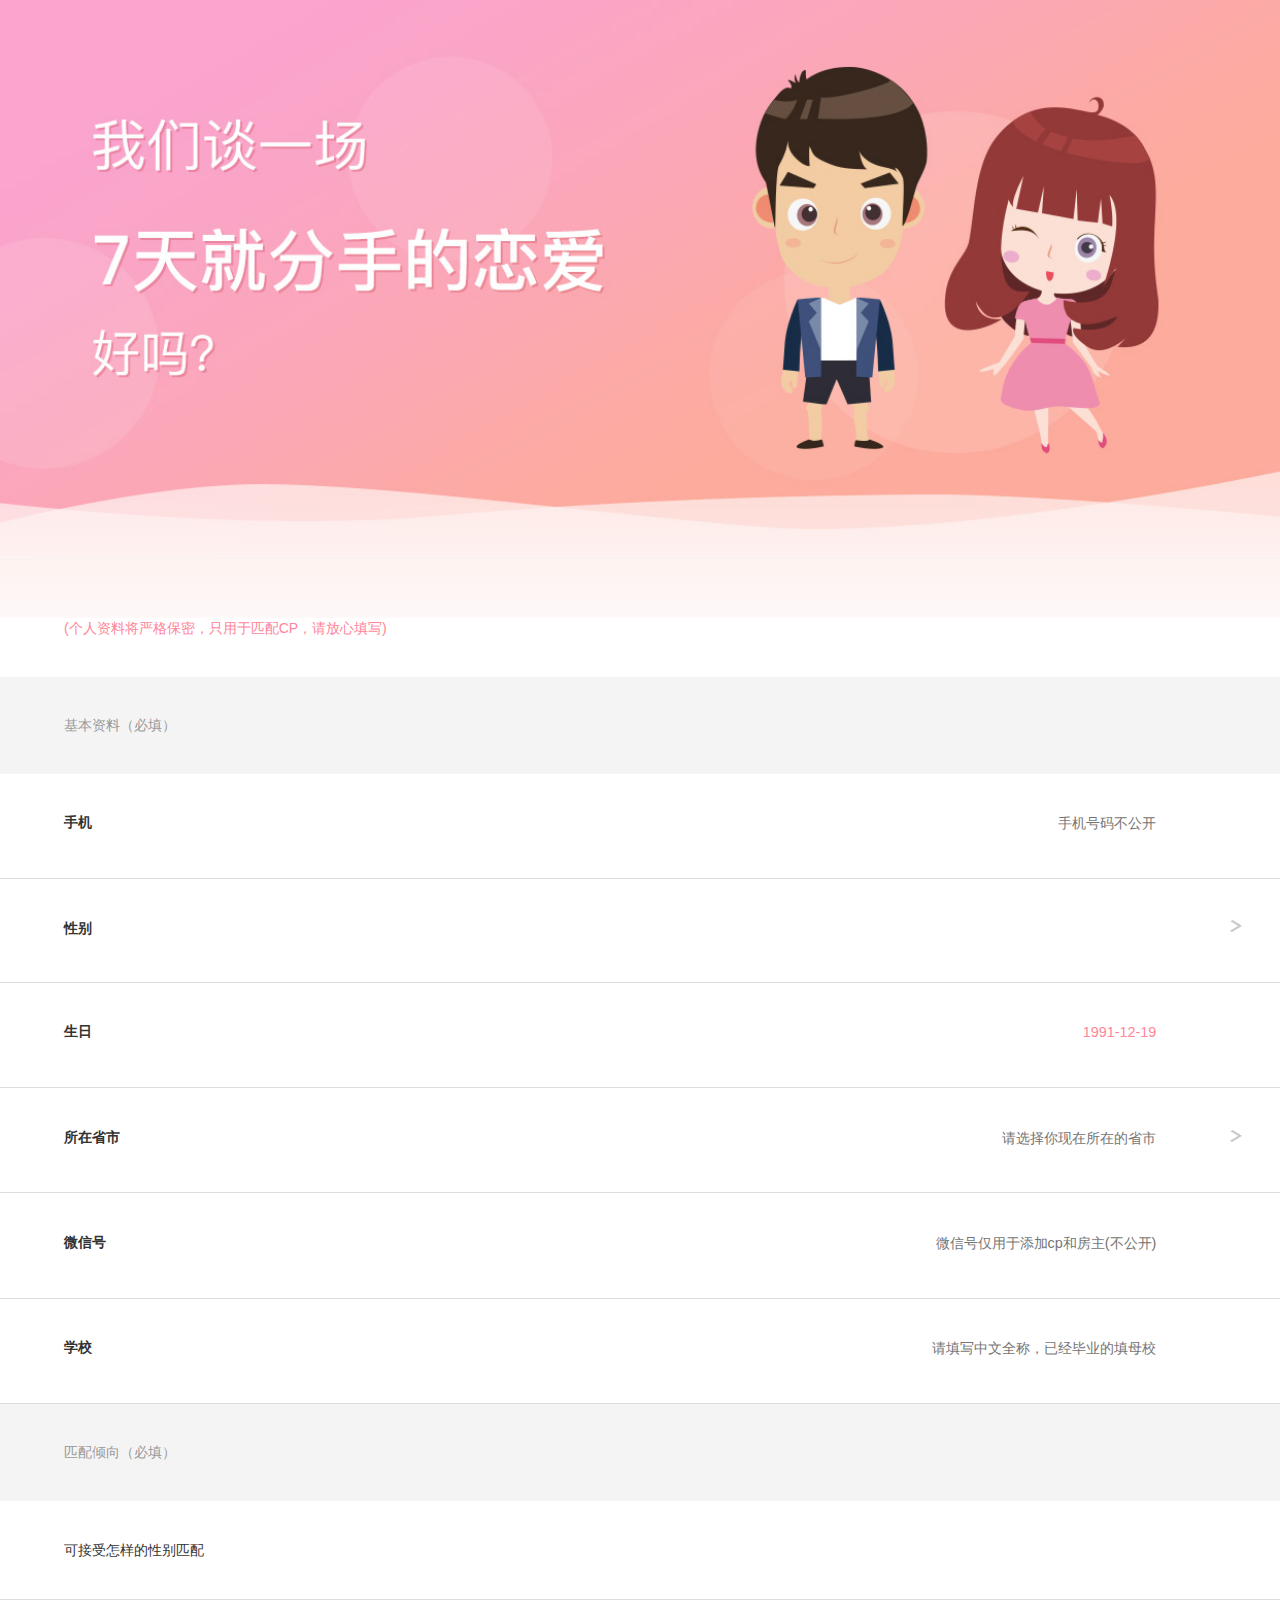
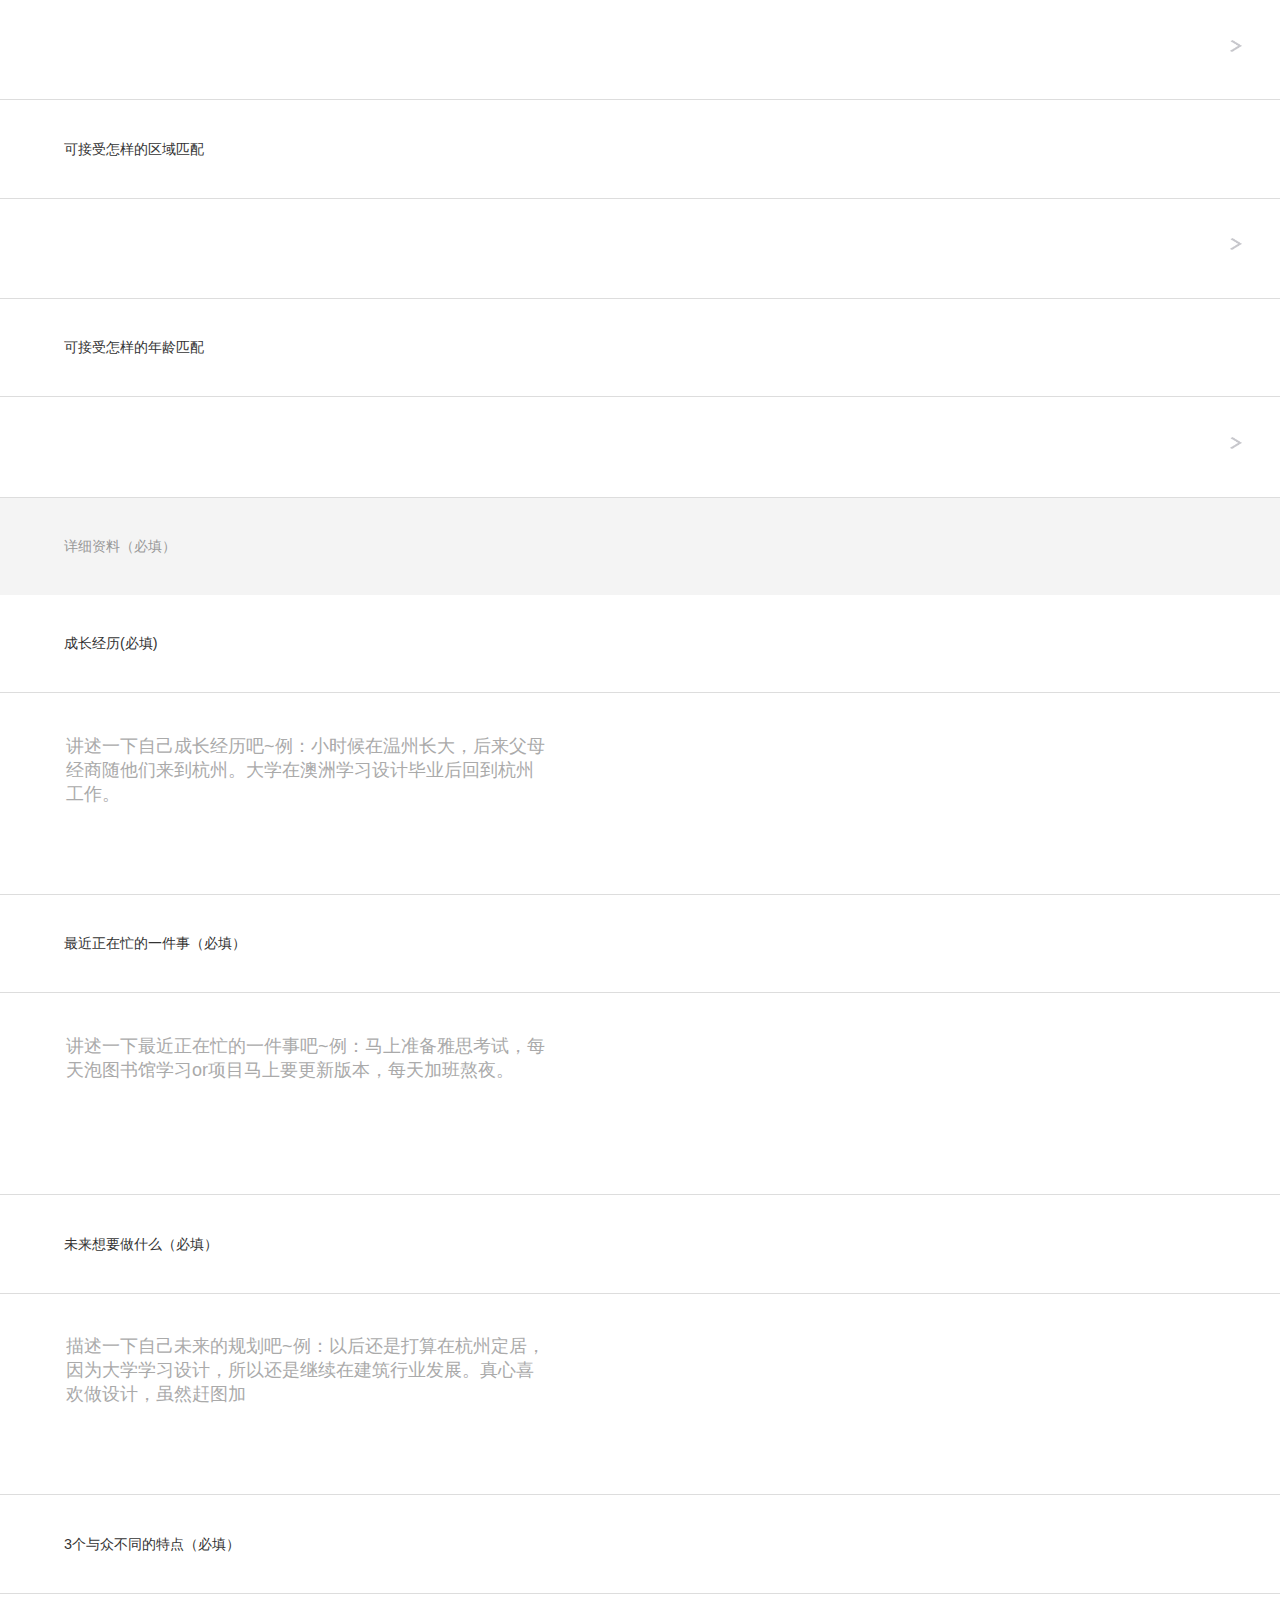
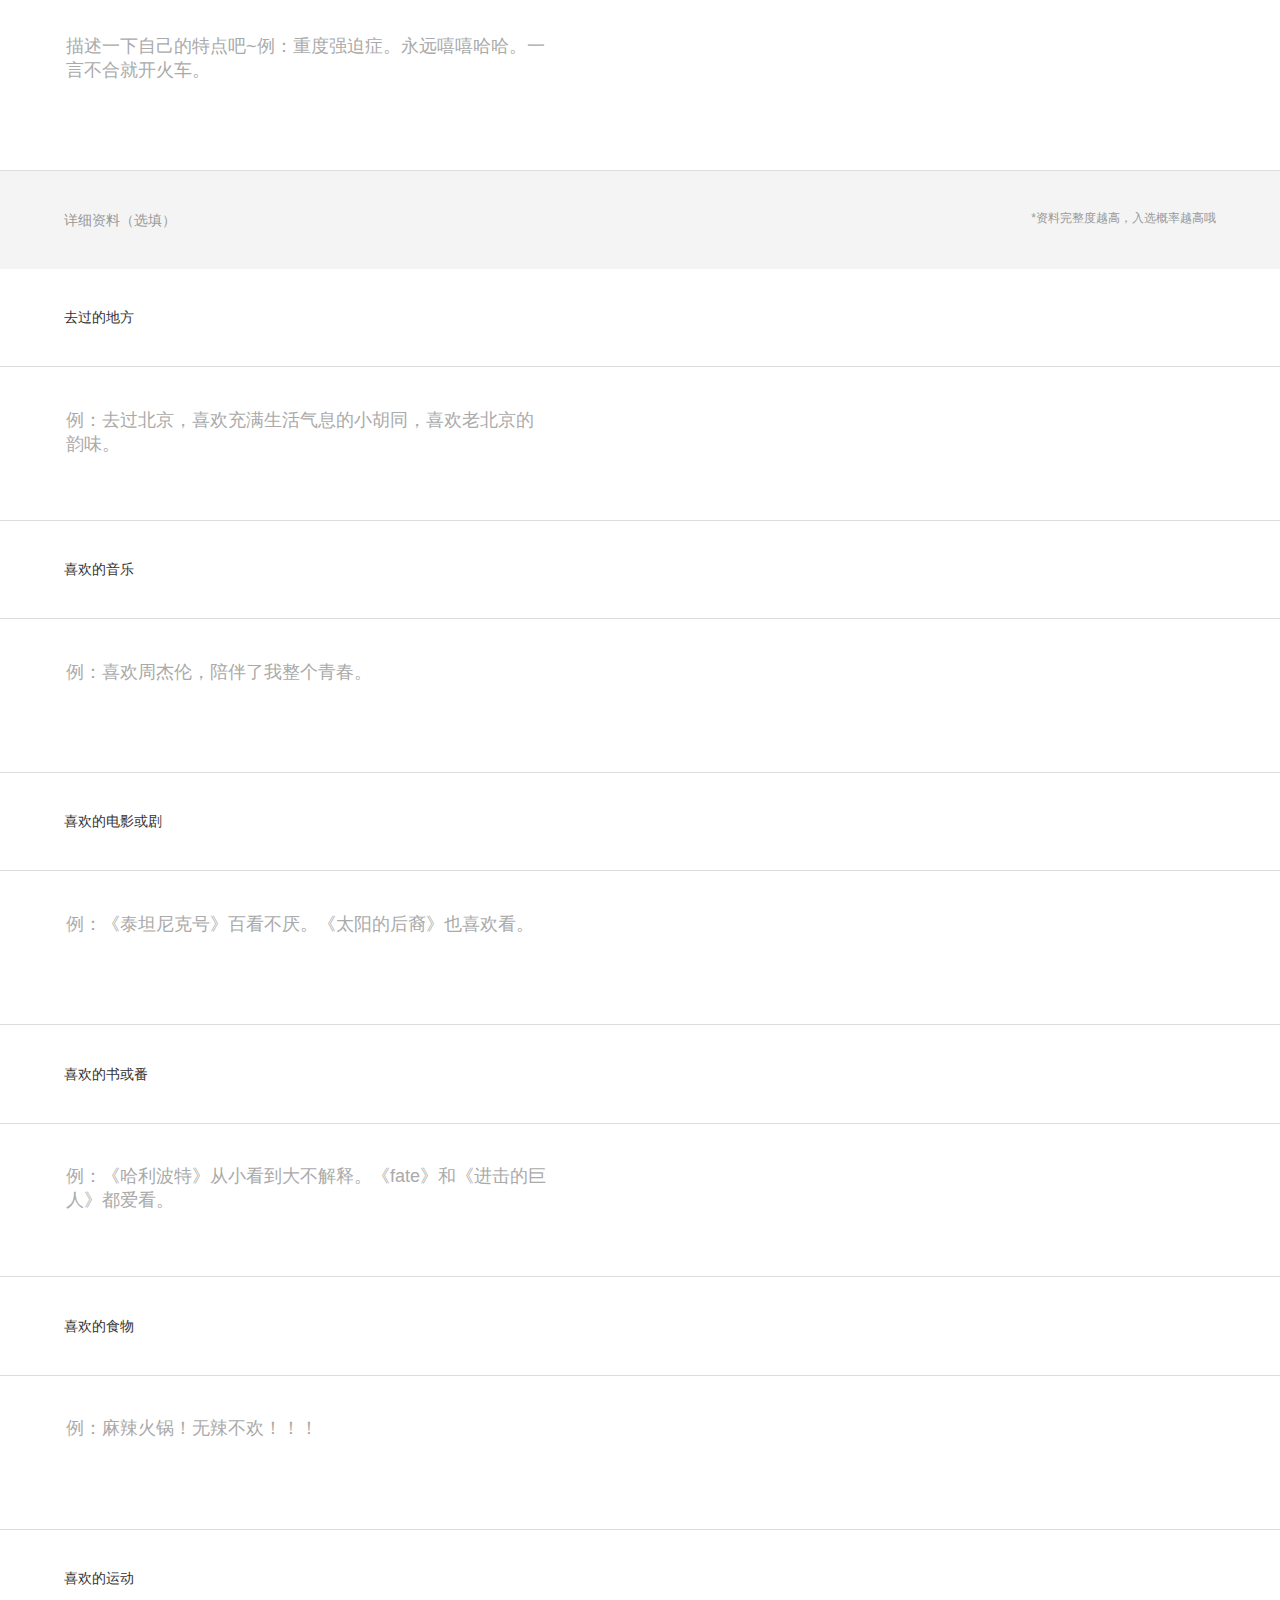
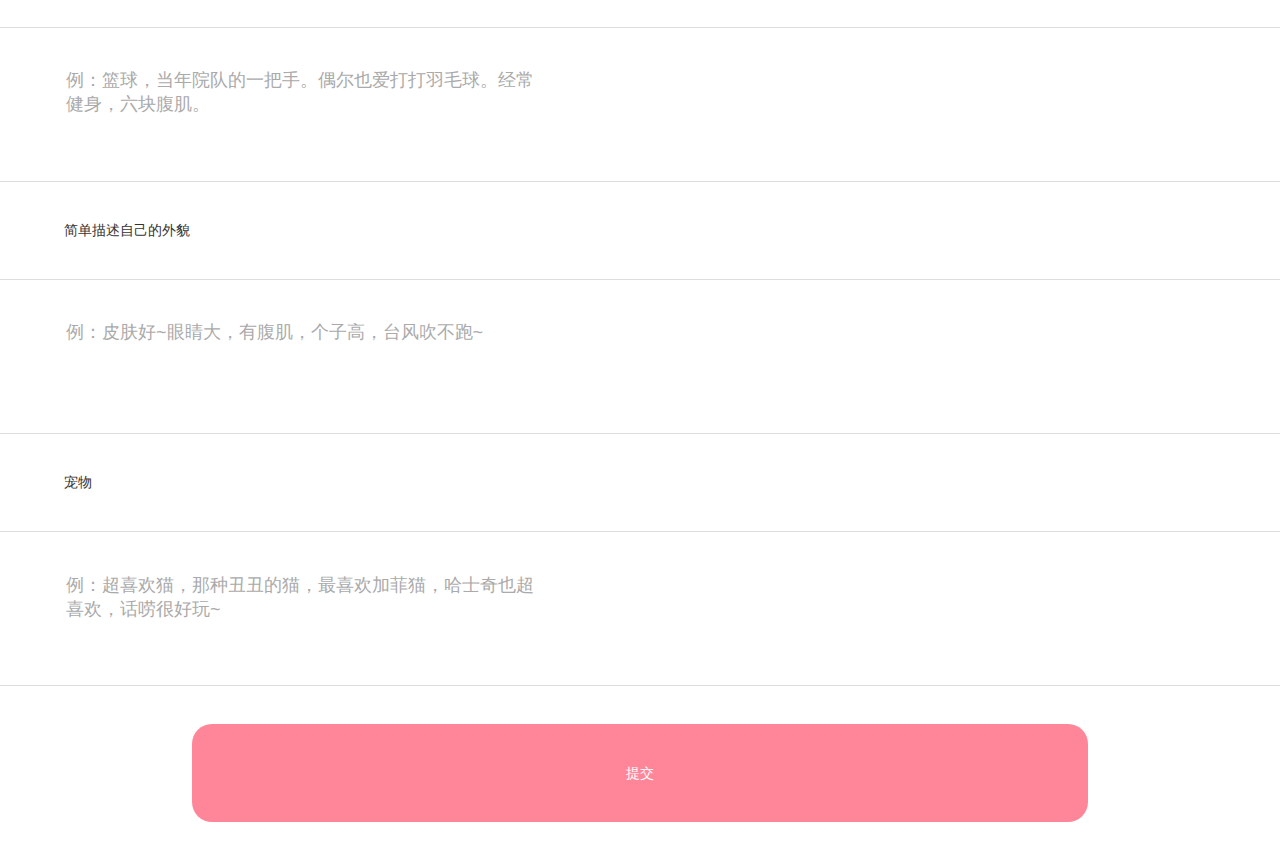
==== commit 02c59d8c: "qtqy" ====
--- a/informationToFillOut.html
+++ b/informationToFillOut.html
@@ -48,21 +48,692 @@
                         </label>
 
                     </li>
-                    <li>
+                    <li id="current-area">
                         <label for="provinces">
-                            所在省份
-                            <input type="text" name="provinces" id="provinces" value="" placeholder="请选择你现在所在的省份"/>
+                            所在省市
+
+                            <input type="text" name="provinces" id="provinces" value="" placeholder="请选择你现在所在的省市"/>
+                            <ul id="current-area-list" style="display: none">
+                                <li><div data-value="2">北京</div>
+                                    <ul>
+                                        <li data-value="36">东城</li>
+                                        <li data-value="37">西城</li>
+                                        <li data-value="38">崇文</li>
+                                        <li data-value="39">宣武</li>
+                                        <li data-value="40">朝阳</li>
+                                        <li data-value="41">丰台</li>
+                                        <li data-value="42">石景山</li>
+                                        <li data-value="43">海淀</li>
+                                        <li data-value="44">门头沟</li>
+                                        <li data-value="45">房山</li>
+                                        <li data-value="46">通州</li>
+                                        <li data-value="47">顺义</li>
+                                        <li data-value="48">昌平</li>
+                                        <li data-value="49">大兴</li>
+                                        <li data-value="50">平谷</li>
+                                        <li data-value="51">怀柔</li>
+                                        <li data-value="52">密云</li>
+                                        <li data-value="53">延庆</li>
+                                    </ul>
+                                </li>
+                                <li><div data-value="3">天津</div>
+                                    <ul>
+                                        <li data-value="54">和平</li>
+                                        <li data-value="55">河东</li>
+                                        <li data-value="56">河西</li>
+                                        <li data-value="57">南开</li>
+                                        <li data-value="58">红桥</li>
+                                        <li data-value="59">塘沽</li>
+                                        <li data-value="60">汉沽</li>
+                                        <li data-value="61">大港</li>
+                                        <li data-value="62">东丽</li>
+                                        <li data-value="63">西青</li>
+                                        <li data-value="64">津南</li>
+                                        <li data-value="65">北辰</li>
+                                        <li data-value="66"> 宁河</li>
+                                        <li data-value="67">武清</li>
+                                        <li data-value="68">静海</li>
+                                        <li data-value="69">宝坻</li>
+                                        <li data-value="70">蓟州</li>
+                                    </ul>
+                                </li>
+                                <li><div data-value="4">河北</div>
+                                    <ul>
+                                        <li data-value="71">石家庄</li>
+                                        <li data-value="72">唐山</li>
+                                        <li data-value="73">秦皇岛</li>
+                                        <li data-value="74">邯郸</li>
+                                        <li data-value="75">邢台</li>
+                                        <li data-value="76">保定</li>
+                                        <li data-value="77">张家口</li>
+                                        <li data-value="78">承德</li>
+                                        <li data-value="79">沧州</li>
+                                        <li data-value="80">廊坊</li>
+                                        <li data-value="81">衡水</li>
+                                    </ul>
+                                </li>
+                                <li><div data-value="5">山西</div>
+                                    <ul>
+                                        <li data-value="82">太原</li>
+                                        <li data-value="83">大同</li>
+                                        <li data-value="84">阳泉</li>
+                                        <li data-value="85">长治</li>
+                                        <li data-value="86">晋中</li>
+                                        <li data-value="87">运城</li>
+                                        <li data-value="88">忻州</li>
+                                        <li data-value="89">临汾</li>
+                                        <li data-value="90">吕梁</li>
+                                    </ul>
+                                </li>
+                                <li><div data-value="6">内蒙古</div>
+                                    <ul>
+                                        <li data-value="91">呼和浩特</li>
+                                        <li data-value="92">包头</li>
+                                        <li data-value="93">乌海</li>
+                                        <li data-value="94">赤峰</li>
+                                        <li data-value="95">通辽</li>
+                                        <li data-value="96">鄂尔多斯</li>
+                                        <li data-value="97">呼伦贝尔</li>
+                                        <li data-value="98">巴彦淖尔</li>
+                                        <li data-value="99">乌兰察布</li>
+                                        <li data-value="100">海拉尔</li>
+                                        <li data-value="101">集宁</li>
+                                        <li data-value="102">巴彦浩特</li>
+                                        <li data-value="103">锡林浩特</li>
+                                        <li data-value="104">临河</li>
+                                        <li data-value="105">乌兰察布盟</li>
+                                        <li data-value="106">兴安盟</li>
+                                        <li data-value="107">阿拉善盟</li>
+                                        <li data-value="108">兴安</li>
+                                        <li data-value="109">锡林郭勒</li>
+                                        <li data-value="110">阿拉善</li>
+                                    </ul>
+                                </li>
+                                <li><div data-value="7">辽宁</div>
+                                    <ul>
+                                        <li data-value="111">沈阳</li>
+                                        <li data-value="112">大连</li>
+                                        <li data-value="113">鞍山</li>
+                                        <li data-value="114">抚顺</li>
+                                        <li data-value="115">本溪</li>
+                                        <li data-value="116">丹东</li>
+                                        <li data-value="117">锦州</li>
+                                        <li data-value="118">营口</li>
+                                        <li data-value="119">阜新</li>
+                                        <li data-value="120">辽阳</li>
+                                        <li data-value="121">盘锦</li>
+                                        <li data-value="122">铁岭</li>
+                                        <li data-value="123">葫芦岛</li>
+                                    </ul>
+                                </li>
+                                <li><div data-value="8">吉林</div>
+                                    <ul>
+                                        <li data-value="124">长春</li>
+                                        <li data-value="125">四平</li>
+                                        <li data-value="126">辽源</li>
+                                        <li data-value="127">通化</li>
+                                        <li data-value="128">白山</li>
+                                        <li data-value="129">松源</li>
+                                        <li data-value="130">白城</li>
+                                        <li data-value="131">梅河口</li>
+                                        <li data-value="132">珲春</li>
+                                        <li data-value="133">延吉</li>
+                                        <li data-value="134">延边</li>
+                                    </ul>
+                                </li>
+                                <li><div data-value="9">黑龙江</div>
+                                    <ul>
+                                        <li data-value="135">哈尔滨</li>
+                                        <li data-value="136">齐齐哈尔</li>
+                                        <li data-value="137">鸡西</li>
+                                        <li data-value="138">鹤岗</li>
+                                        <li data-value="139">双鸭山</li>
+                                        <li data-value="140">大庆</li>
+                                        <li data-value="141">伊春</li>
+                                        <li data-value="142">佳木斯</li>
+                                        <li data-value="143">七台河</li>
+                                        <li data-value="144">牡丹江</li>
+                                        <li data-value="145">黑河</li>
+                                        <li data-value="146">绥化</li>
+                                        <li data-value="147">大兴安岭</li>
+                                    </ul>
+                                </li>
+                                <li><div data-value="10">上海</div>
+                                    <ul>
+                                        <li data-value="148">黄浦</li>
+                                        <li data-value="149">南区</li>
+                                        <li data-value="150">卢湾</li>
+                                        <li data-value="151">徐汇</li>
+                                        <li data-value="152">长宁</li>
+                                        <li data-value="153">静安</li>
+                                        <li data-value="154">普陀</li>
+                                        <li data-value="155">闸北</li>
+                                        <li data-value="156">虹口</li>
+                                        <li data-value="157">杨浦</li>
+                                        <li data-value="158">闵行</li>
+                                        <li data-value="159">宝山</li>
+                                        <li data-value="160">嘉定</li>
+                                        <li data-value="161">浦东新区</li>
+                                        <li data-value="162">金山</li>
+                                        <li data-value="163">松江</li>
+                                        <li data-value="164">南汇</li>
+                                        <li data-value="165">奉贤</li>
+                                        <li data-value="166">青浦</li>
+                                        <li data-value="167">崇明</li>
+                                    </ul>
+                                </li>
+                                <li><div data-value="11">江苏</div>
+                                    <ul>
+                                        <li data-value="168">南京</li>
+                                        <li data-value="169">无锡</li>
+                                        <li data-value="170">徐州</li>
+                                        <li data-value="171">常州 </li>
+                                        <li data-value="172">苏州</li>
+                                        <li data-value="173">南通</li>
+                                        <li data-value="174">连云港</li>
+                                        <li data-value="175">淮安 </li>
+                                        <li data-value="176">盐城</li>
+                                        <li data-value="177">扬州</li>
+                                        <li data-value="178">镇江</li>
+                                        <li data-value="179">秦州</li>
+                                        <li data-value="180">宿迁</li>
+                                    </ul>
+                                </li>
+                                <li><div data-value="12">浙江</div>
+                                    <ul>
+                                        <li data-value="181">杭州</li>
+                                        <li data-value="182">宁波</li>
+                                        <li data-value="183">温州</li>
+                                        <li data-value="184">嘉兴</li>
+                                        <li data-value="185">湖州</li>
+                                        <li data-value="186">绍兴</li>
+                                        <li data-value="187">金华</li>
+                                        <li data-value="188">衡州</li>
+                                        <li data-value="189">舟山</li>
+                                        <li data-value="190">台州</li>
+                                        <li data-value="191">丽水</li>
+                                    </ul>
+                                </li>
+                                <li><div data-value="13">安徽</div>
+                                    <ul>
+                                        <li data-value="192">合肥</li>
+                                        <li data-value="193">芜湖</li>
+                                        <li data-value="194">蚌埠</li>
+                                        <li data-value="195">淮南</li>
+                                        <li data-value="196">马鞍山</li>
+                                        <li data-value="197">淮北</li>
+                                        <li data-value="198">铜陵</li>
+                                        <li data-value="199">安庆</li>
+                                        <li data-value="200">黄山</li>
+                                        <li data-value="201">滁州</li>
+                                        <li data-value="202">阜阳</li>
+                                        <li data-value="203">宿州</li>
+                                        <li data-value="204">巢湖</li>
+                                        <li data-value="205">六安</li>
+                                        <li data-value="206">毫州</li>
+                                        <li data-value="207">池州</li>
+                                        <li data-value="208">宣城</li>
+                                    </ul>
+                                </li>
+                                <li><div data-value="14">福建</div>
+                                    <ul>
+                                        <li data-value="209">福州</li>
+                                        <li data-value="210">厦门</li>
+                                        <li data-value="211">莆田</li>
+                                        <li data-value="212">三明</li>
+                                        <li data-value="213">泉州</li>
+                                        <li data-value="214">漳州</li>
+                                        <li data-value="215">南平</li>
+                                        <li data-value="216">龙岩</li>
+                                        <li data-value="217">宁德</li>
+                                    </ul>
+                                </li>
+                                <li><div data-value="15">江西</div>
+                                    <ul>
+                                        <li data-value="218">南昌</li>
+                                        <li data-value="219">景德镇</li>
+                                        <li data-value="220">萍乡</li>
+                                        <li data-value="221">九江</li>
+                                        <li data-value="222">新余</li>
+                                        <li data-value="223">鹰潭</li>
+                                        <li data-value="224">赣州</li>
+                                        <li data-value="225">吉安</li>
+                                        <li data-value="226">宜春</li>
+                                        <li data-value="227">抚州</li>
+                                        <li data-value="228">上饶</li>
+                                    </ul>
+                                </li>
+                                <li><div data-value="16">山东</div>
+                                    <ul>
+                                        <li data-value="229">济南</li>
+                                        <li data-value="230">青岛</li>
+                                        <li data-value="231">淄博</li>
+                                        <li data-value="232">枣庄</li>
+                                        <li data-value="233">东营</li>
+                                        <li data-value="234">烟台</li>
+                                        <li data-value="235">潍坊</li>
+                                        <li data-value="236">济宁</li>
+                                        <li data-value="237">泰安</li>
+                                        <li data-value="238">威海</li>
+                                        <li data-value="239">日照</li>
+                                        <li data-value="240">莱芜</li>
+                                        <li data-value="241">临沂</li>
+                                        <li data-value="242">德州</li>
+                                        <li data-value="243">聊城</li>
+                                        <li data-value="244">滨州</li>
+                                        <li data-value="245">菏泽</li>
+                                    </ul>
+                                </li>
+                                <li><div data-value="17">河南</div>
+                                    <ul>
+                                        <li data-value="246">郑州</li>
+                                        <li data-value="247">开封</li>
+                                        <li data-value="248">洛阳</li>
+                                        <li data-value="249">平顶山</li>
+                                        <li data-value="250">安阳</li>
+                                        <li data-value="251">鹤壁</li>
+                                        <li data-value="252">新乡</li>
+                                        <li data-value="253">焦作</li>
+                                        <li data-value="254">濮阳</li>
+                                        <li data-value="255">许昌</li>
+                                        <li data-value="256">漯河</li>
+                                        <li data-value="257">三门峡</li>
+                                        <li data-value="258">南阳</li>
+                                        <li data-value="259">商丘</li>
+                                        <li data-value="260">信阳</li>
+                                        <li data-value="261">周口</li>
+                                        <li data-value="262">驻马店</li>
+                                        <li data-value="263">潢川</li>
+                                        <li data-value="264">济源</li>
+                                    </ul>
+                                </li>
+                                <li><div data-value="18">湖北</div>
+                                    <ul>
+                                        <li data-value="265">武汉</li>
+                                        <li data-value="266">黄石</li>
+                                        <li data-value="267">十堰</li>
+                                        <li data-value="268">仙桃</li>
+                                        <li data-value="269">宜昌</li>
+                                        <li data-value="270">襄阳</li>
+                                        <li data-value="271">鄂州</li>
+                                        <li data-value="272">荆门</li>
+                                        <li data-value="273">孝感</li>
+                                        <li data-value="274">荆州</li>
+                                        <li data-value="275">黄冈</li>
+                                        <li data-value="276">咸宁</li>
+                                        <li data-value="277">随州</li>
+                                        <li data-value="278">江汉</li>
+                                        <li data-value="279">天门</li>
+                                        <li data-value="280">潜江</li>
+                                        <li data-value="281">神农架区</li>
+                                        <li data-value="282">恩施</li>
+                                    </ul>
+                                </li>
+                                <li><div data-value="19">湖南</div>
+                                    <ul>
+                                        <li data-value="283">长沙</li>
+                                        <li data-value="284">株洲</li>
+                                        <li data-value="285">湘潭</li>
+                                        <li data-value="286">衡阳</li>
+                                        <li data-value="287">邵阳</li>
+                                        <li data-value="288">常德</li>
+                                        <li data-value="289">张家界</li>
+                                        <li data-value="290">益阳</li>
+                                        <li data-value="291">郴州</li>
+                                        <li data-value="292">永州</li>
+                                        <li data-value="293">怀化</li>
+                                        <li data-value="294">娄底</li>
+                                        <li data-value="295">吉首</li>
+                                        <li data-value="296">湘西</li>
+                                    </ul>
+                                </li>
+                                <li><div data-value="20">广东</div>
+                                    <ul>
+                                        <li data-value="297">广州</li>
+                                        <li data-value="298">韶关</li>
+                                        <li data-value="299">深圳</li>
+                                        <li data-value="300">珠海</li>
+                                        <li data-value="301">汕头</li>
+                                        <li data-value="302">佛山</li>
+                                        <li data-value="303">江门</li>
+                                        <li data-value="304">湛江</li>
+                                        <li data-value="305">茂名</li>
+                                        <li data-value="306">顺德</li>
+                                        <li data-value="307">潮阳</li>
+                                        <li data-value="308">肇庆</li>
+                                        <li data-value="309">惠州</li>
+                                        <li data-value="310">梅州</li>
+                                        <li data-value="311">汕尾</li>
+                                        <li data-value="312">河源</li>
+                                        <li data-value="313">阳江</li>
+                                        <li data-value="314">清远</li>
+                                        <li data-value="315">中山</li>
+                                        <li data-value="316">潮州</li>
+                                        <li data-value="317">揭阳</li>
+                                        <li data-value="318">云浮</li>
+                                    </ul>
+                                </li>
+                                <li><div data-value="21">广西</div>
+                                    <ul>
+                                        <li data-value="319">南宁</li>
+                                        <li data-value="320">柳州</li>
+                                        <li data-value="321">桂林</li>
+                                        <li data-value="322">梧州</li>
+                                        <li data-value="323">北海</li>
+                                        <li data-value="324">防城港</li>
+                                        <li data-value="325">钦州</li>
+                                        <li data-value="326">贵港</li>
+                                        <li data-value="327">玉林</li>
+                                        <li data-value="328">百色</li>
+                                        <li data-value="329">贺州</li>
+                                        <li data-value="330">河池</li>
+                                        <li data-value="331">来宾</li>
+                                        <li data-value="332">崇左</li>
+                                    </ul>
+                                </li>
+                                <li><div data-value="22">海南</div>
+                                    <ul>
+                                        <li data-value="333">海口</li>
+                                        <li data-value="334">三亚</li>
+                                        <li data-value="335">儋州</li>
+                                        <li data-value="336">文昌</li>
+                                        <li data-value="337">三沙地区</li>
+                                        <li data-value="338">琼海</li>
+                                    </ul>
+                                </li>
+                                <li><div data-value="23">重庆</div>
+                                    <ul>
+                                        <li data-value="339">万州</li>
+                                        <li data-value="340">涪陵</li>
+                                        <li data-value="341">渝中</li>
+                                        <li data-value="342">大渡口</li>
+                                        <li data-value="343">江北</li>
+                                        <li data-value="344">沙坪坝</li>
+                                        <li data-value="345">九龙坡</li>
+                                        <li data-value="346">南岸</li>
+                                        <li data-value="347">北碚</li>
+                                        <li data-value="348">万盛</li>
+                                        <li data-value="349">双桥</li>
+                                        <li data-value="350">渝北</li>
+                                        <li data-value="351">巴南</li>
+                                        <li data-value="352">长寿</li>
+                                        <li data-value="353">綦江</li>
+                                        <li data-value="354">潼南</li>
+                                        <li data-value="355">铜梁</li>
+                                        <li data-value="356">大足</li>
+                                        <li data-value="357">荣昌</li>
+                                        <li data-value="358">璧山</li>
+                                        <li data-value="359">梁平</li>
+                                        <li data-value="360">城口</li>
+                                        <li data-value="361">丰都</li>
+                                        <li data-value="362">垫江</li>
+                                        <li data-value="363">武隆</li>
+                                        <li data-value="364">忠县</li>
+                                        <li data-value="365">开县</li>
+                                        <li data-value="366">云阳</li>
+                                        <li data-value="367">奉节</li>
+                                        <li data-value="368">巫山</li>
+                                        <li data-value="369">巫溪</li>
+                                        <li data-value="370">黔江</li>
+                                        <li data-value="371">石柱</li>
+                                        <li data-value="372">秀山</li>
+                                        <li data-value="373">酋阳</li>
+                                        <li data-value="374">彭水</li>
+                                        <li data-value="375">江津</li>
+                                        <li data-value="376">合川</li>
+                                        <li data-value="377">永川</li>
+                                        <li data-value="378">南川</li>
+                                    </ul>
+                                </li>
+                                <li><div data-value="24">四川</div>
+                                    <ul>
+                                        <li data-value="379">成都</li>
+                                        <li data-value="380">自贡</li>
+                                        <li data-value="381">攀枝花</li>
+                                        <li data-value="382">泸州</li>
+                                        <li data-value="383">德阳</li>
+                                        <li data-value="384">绵阳</li>
+                                        <li data-value="385">广元</li>
+                                        <li data-value="386">遂宁</li>
+                                        <li data-value="387">内江</li>
+                                        <li data-value="388">乐山</li>
+                                        <li data-value="389">南充</li>
+                                        <li data-value="390">眉山</li>
+                                        <li data-value="391">宜宾</li>
+                                        <li data-value="392">广安</li>
+                                        <li data-value="393">达州</li>
+                                        <li data-value="394">雅安</li>
+                                        <li data-value="395">巴中</li>
+                                        <li data-value="396">资阳</li>
+                                        <li data-value="397">阿坝</li>
+                                        <li data-value="398">甘孜</li>
+                                        <li data-value="399">凉山</li>
+                                    </ul>
+                                </li>
+                                <li><div data-value="25">贵州</div>
+                                    <ul>
+                                        <li data-value="400">贵阳</li>
+                                        <li data-value="401">六盘水</li>
+                                        <li data-value="402">遵义</li>
+                                        <li data-value="403">安顺</li>
+                                        <li data-value="404">兴义</li>
+                                        <li data-value="405">凯里</li>
+                                        <li data-value="406">都匀</li>
+                                        <li data-value="407">铜仁</li>
+                                        <li data-value="408">黔西南</li>
+                                        <li data-value="409">毕节</li>
+                                        <li data-value="410">黔东南</li>
+                                        <li data-value="411">黔南</li>
+                                    </ul>
+                                </li>
+                                <li><div data-value="26">云南</div>
+                                    <ul>
+                                        <li data-value="412">昆明</li>
+                                        <li data-value="413">怒江</li>
+                                        <li data-value="414">曲靖</li>
+                                        <li data-value="415">玉溪</li>
+                                        <li data-value="416">保山</li>
+                                        <li data-value="417">昭通</li>
+                                        <li data-value="418">丽江</li>
+                                        <li data-value="419">普洱</li>
+                                        <li data-value="420">临沧</li>
+                                        <li data-value="421">版纳</li>
+                                        <li data-value="422">楚雄</li>
+                                        <li data-value="423">红河</li>
+                                        <li data-value="424">文山</li>
+                                        <li data-value="425">西双版纳</li>
+                                        <li data-value="426">大理</li>
+                                        <li data-value="427">德宏</li>
+                                        <li data-value="428">怒江傈</li>
+                                        <li data-value="429">迪庆</li>
+                                    </ul>
+                                </li>
+                                <li><div data-value="27">西藏</div>
+                                    <ul>
+                                        <li data-value="430">拉萨</li>
+                                        <li data-value="431">昌都</li>
+                                        <li data-value="432">山南</li>
+                                        <li data-value="433">日喀则</li>
+                                        <li data-value="434">那曲</li>
+                                        <li data-value="435">阿里</li>
+                                        <li data-value="436">林芝</li>
+                                    </ul>
+                                </li>
+                                <li><div data-value="28">陕西</div>
+                                    <ul>
+                                        <li data-value="437">西安</li>
+                                        <li data-value="438">铜川</li>
+                                        <li data-value="439">宝鸡</li>
+                                        <li data-value="440">咸阳</li>
+                                        <li data-value="441">渭南</li>
+                                        <li data-value="442">延安</li>
+                                        <li data-value="443">汉中</li>
+                                        <li data-value="444">榆林</li>
+                                        <li data-value="445">安康</li>
+                                        <li data-value="446">商洛</li>
+                                    </ul>
+                                </li>
+                                <li><div data-value="29">甘肃</div>
+                                    <ul>
+                                        <li data-value="447">兰州</li>
+                                        <li data-value="448">嘉峪关</li>
+                                        <li data-value="449">金昌</li>
+                                        <li data-value="450">白银</li>
+                                        <li data-value="451">天水</li>
+                                        <li data-value="452">武威</li>
+                                        <li data-value="453">张掖</li>
+                                        <li data-value="454">平京</li>
+                                        <li data-value="455">酒泉</li>
+                                        <li data-value="456">庆阳</li>
+                                        <li data-value="457">定西</li>
+                                        <li data-value="458">陇南</li>
+                                        <li data-value="459">临夏</li>
+                                        <li data-value="460">甘南</li>
+                                    </ul>
+                                </li>
+                                <li><div data-value="30">青海</div>
+                                    <ul>
+                                        <li data-value="461">西宁</li>
+                                        <li data-value="462">格尔木</li>
+                                        <li data-value="463">海东</li>
+                                        <li data-value="464">海北</li>
+                                        <li data-value="465">黄南</li>
+                                        <li data-value="466">果洛</li>
+                                        <li data-value="467">玉树</li>
+                                        <li data-value="468">海西</li>
+                                    </ul>
+                                </li>
+                                <li><div data-value="31">宁夏</div>
+                                    <ul>
+                                        <li data-value="469">银川</li>
+                                        <li data-value="470">石嘴山</li>
+                                        <li data-value="471">吴忠</li>
+                                        <li data-value="472">固原</li>
+                                        <li data-value="473">中卫</li>
+                                    </ul>
+                                </li>
+                                <li><div data-value="32">新疆</div>
+                                    <ul>
+                                        <li data-value="474">乌鲁木齐</li>
+                                        <li data-value="475">克拉玛依</li>
+                                        <li data-value="476">奎屯</li>
+                                        <li data-value="477">吐鲁番</li>
+                                        <li data-value="478">哈密</li>
+                                        <li data-value="479">昌吉</li>
+                                        <li data-value="480">博尔塔拉</li>
+                                        <li data-value="481">巴音郭楞</li>
+                                        <li data-value="482">阿克苏</li>
+                                        <li data-value="483">克孜勒苏</li>
+                                        <li data-value="484">喀什</li>
+                                        <li data-value="485">和田</li>
+                                        <li data-value="486">伊犁</li>
+                                        <li data-value="487">塔城</li>
+                                        <li data-value="488">阿勒泰</li>
+                                        <li data-value="489">石河子</li>
+                                        <li data-value="490">五家渠</li>
+                                    </ul>
+                                </li>
+                                <li><div data-value="33">台湾</div>
+                                    <ul>
+                                        <li data-value="534">台北</li>
+                                        <li data-value="535">新北</li>
+                                        <li data-value="536">桃园</li>
+                                        <li data-value="537">台中</li>
+                                        <li data-value="538">台南</li>
+                                        <li data-value="539">高雄</li>
+                                    </ul>
+                                </li>
+                                <li><div data-value="34">香港</div>
+                                    <ul>
+                                        <li data-value="540">中西区</li>
+                                        <li data-value="541">东区</li>
+                                        <li data-value="542">九龙城区</li>
+                                        <li data-value="543">观塘区</li>
+                                        <li data-value="544">深水埗区</li>
+                                        <li data-value="545">黄大仙区</li>
+                                        <li data-value="546">湾仔区</li>
+                                        <li data-value="547">油尖旺区</li>
+                                        <li data-value="548">离岛区</li>
+                                        <li data-value="549">葵青区</li>
+                                        <li data-value="550">北区</li>
+                                        <li data-value="551">西贡区</li>
+                                        <li data-value="552">沙田区</li>
+                                        <li data-value="553">屯门区 </li>
+                                        <li data-value="554">大埔区</li>
+                                        <li data-value="555">荃湾区</li>
+                                        <li data-value="556">元朗区</li>
+                                    </ul>
+                                </li>
+                                <li><div data-value="35">澳门</div>
+                                    <ul>
+                                        <li data-value="557">花地玛堂区</li>
+                                        <li data-value="558">圣安多尼堂区</li>
+                                        <li data-value="559">大堂区</li>
+                                        <li data-value="560">望德堂区</li>
+                                        <li data-value="561">风顺堂区</li>
+                                        <li data-value="562">嘉模堂区</li>
+                                        <li data-value="563">圣方济各堂区</li>
+                                        <li data-value="564">路氹城</li>
+                                    </ul>
+                                </li>
+                                <li><div data-value="491">国外</div>
+                                    <ul>
+                                        <li data-value="492">澳大利亚</li>
+                                        <li data-value="493">加拿大</li>
+                                        <li data-value="494">英国</li>
+                                        <li data-value="495">日本</li>
+                                        <li data-value="496">新加坡</li>
+                                        <li data-value="497">德国</li>
+                                        <li data-value="498">法国</li>
+                                        <li data-value="499">韩国</li>
+                                        <li data-value="500">比利时</li>
+                                        <li data-value="501">新西兰</li>
+                                        <li data-value="502">瑞典</li>
+                                        <li data-value="503">瑞士</li>
+                                        <li data-value="504">荷兰</li>
+                                        <li data-value="505">阿联酋</li>
+                                        <li data-value="506">芬兰</li>
+                                        <li data-value="507">丹麦</li>
+                                        <li data-value="508">泰国</li>
+                                        <li data-value="509">西班牙</li>
+                                        <li data-value="510">意大利</li>
+                                        <li data-value="511">挪威</li>
+                                        <li data-value="512">奥地利</li>
+                                        <li data-value="513">爱尔兰</li>
+                                        <li data-value="514">马来西亚</li>
+                                        <li data-value="515">尼日利亚</li>
+                                        <li data-value="516">俄罗斯</li>
+                                        <li data-value="517">巴西</li>
+                                        <li data-value="518">南非</li>
+                                        <li data-value="519">葡萄牙</li>
+                                        <li data-value="520">墨西哥</li>
+                                        <li data-value="521">印尼</li>
+                                        <li data-value="522">越南</li>
+                                        <li data-value="523">以色列</li>
+                                        <li data-value="524">科威特</li>
+                                        <li data-value="525">希腊</li>
+                                        <li data-value="526">匈牙利</li>
+                                        <li data-value="527">阿根廷</li>
+                                        <li data-value="528">印度</li>
+                                        <li data-value="529">柬埔寨</li>
+                                        <li data-value="530">菲律宾</li>
+                                        <li data-value="531">埃及</li>
+                                        <li data-value="532">土耳其</li>
+                                        <li data-value="533">其他</li>
+                                    </ul>
+                                </li>
+                            </ul>
                         </label>
                         <img src="image/right.png" class="img" alt=""/>
 
                     </li>
-                    <li>
-                        <label for="city">
-                            所在城市
-                            <input type="text" name="city" id="city" class="text-pink " value="济南" placeholder=""/>
-                        </label>
-                        <img src="image/right.png" class="img" alt=""/>
-                    </li>
+                    <!--<li>-->
+                        <!--<label for="city">-->
+                            <!--所在城市-->
+                            <!--<input type="text" name="city" id="city" class="text-pink " value="济南" placeholder=""/>-->
+                        <!--</label>-->
+                        <!--<img src="image/right.png" class="img" alt=""/>-->
+                    <!--</li>-->
                     <li>
                         <label for="weChat">
                             微信号
@@ -86,36 +757,39 @@
                         可接受怎样的性别匹配
                     </li>
                     <li id="genderMatching">
-                        <!--<input type="text" name="genderMatching"  class="text-pink" value="只接受和异性"/>-->
-                        <img src="image/right.png" class="img" alt=""/>
+                        <input type="text" name="genderMatching"  class="text-pink" value=""/>
+
                         <ul id="gender-list" style="display: none">
                             <li>只接受和异性</li>
                             <li>只接受和同性</li>
                         </ul>
+                        <img src="image/right.png" class="img" alt=""/>
                     </li>
                     <li>
                         可接受怎样的区域匹配
                     </li>
                     <li id="area">
-                        <!--<input type="text"  name="area" id="area" class="text-pink" value="都可以接受"/>-->
-                        <img src="image/right.png" class="img" alt=""/>
+                        <input type="text"  name="region" id="region" class="text-pink" value=""/>
+
                         <ul id="area-list" style="display: none">
                             <li>都可以接受</li>
                             <li>只接受同城</li>
                             <li>只接受异地</li>
                         </ul>
+                        <img src="image/right.png" class="img" alt=""/>
                     </li>
                     <li>
                         可接受怎样的年龄匹配
                     </li>
                     <li id="ageMatching">
-                        <!--<input type="text" name="ageMatching" id="ageMatching"  class="text-pink" value="都可以接受"/>-->
-                        <img src="image/right.png" class="img" alt=""/>
+                        <input type="text" name="age" id="age"  class="text-pink" value=""/>
+
                         <ul id="age-list" style="display: none">
                             <li>都可以接受</li>
                             <li>只接受比自己大的</li>
                             <li>只接受比自己小的</li>
                         </ul>
+                        <img src="image/right.png" class="img" alt=""/>
                     </li>
 
                 </ul>
@@ -127,21 +801,21 @@
                         成长经历(必填)
                     </li>
                     <li>
-                        <textarea name="experience" id="experience" cols="45" rows="4">讲述一下自己成长经历吧~例：小时候在温州长大，后来父母经商随他们来到杭州。大学在澳洲学习设计毕业后回到杭州工作。
+                        <textarea name="experience" id="experience" cols="45" rows="5">讲述一下自己成长经历吧~例：小时候在温州长大，后来父母经商随他们来到杭州。大学在澳洲学习设计毕业后回到杭州工作。
                         </textarea>
                     </li>
                     <li>
                         最近正在忙的一件事（必填）
                     </li>
                     <li>
-                        <textarea name="things" id="things" cols="45" rows="4">讲述一下最近正在忙的一件事吧~例：马上准备雅思考试，每天泡图书馆学习or项目马上要更新版本，每天加班熬夜。
+                        <textarea name="things" id="things" cols="45" rows="5">讲述一下最近正在忙的一件事吧~例：马上准备雅思考试，每天泡图书馆学习or项目马上要更新版本，每天加班熬夜。
                         </textarea>
                     </li>
                     <li>
                         未来想要做什么（必填）
                     </li>
                     <li>
-                        <textarea name="future" id="future" cols="45" rows="4">描述一下自己未来的规划吧~例：以后还是打算在杭州定居，因为大学学习设计，所以还是继续在建筑行业发展。真心喜欢做设计，虽然赶图加
+                        <textarea name="future" id="future" cols="45" rows="5">描述一下自己未来的规划吧~例：以后还是打算在杭州定居，因为大学学习设计，所以还是继续在建筑行业发展。真心喜欢做设计，虽然赶图加
                         </textarea>
                     </li>
                     <li>
